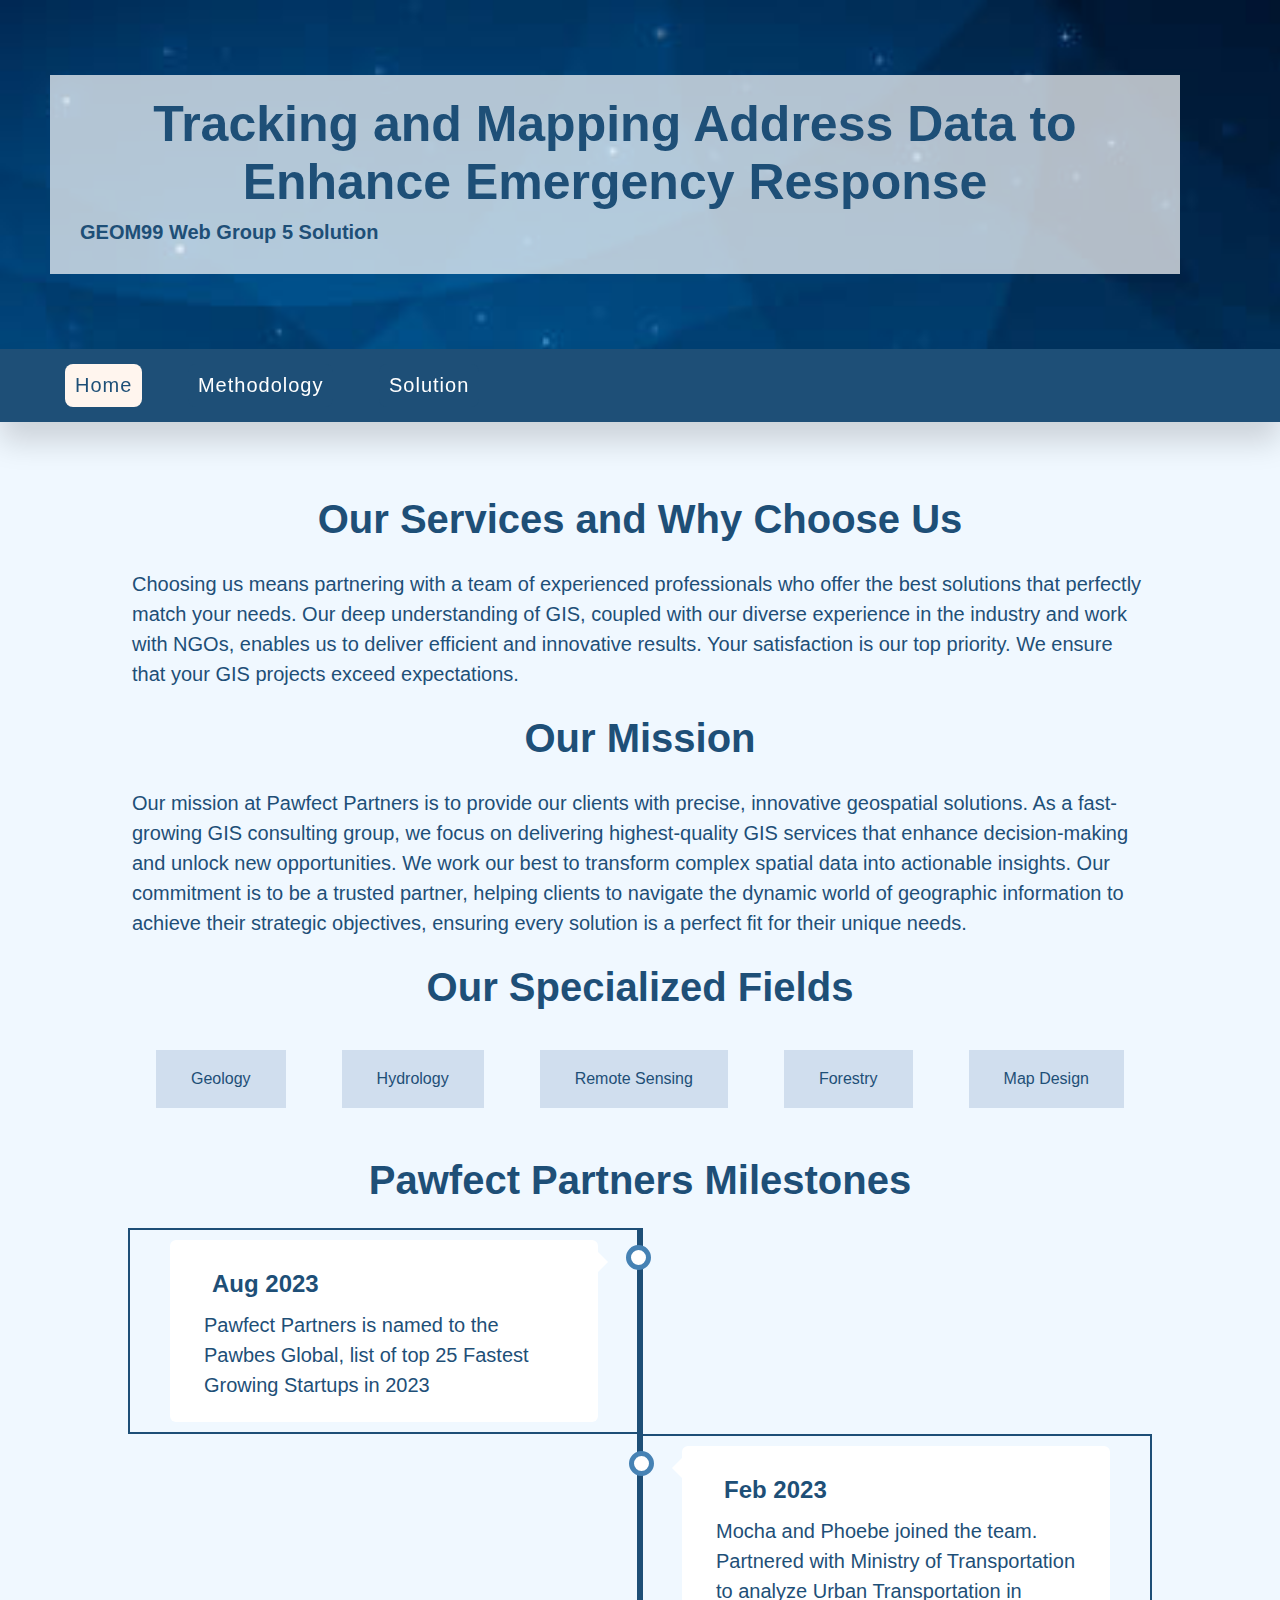
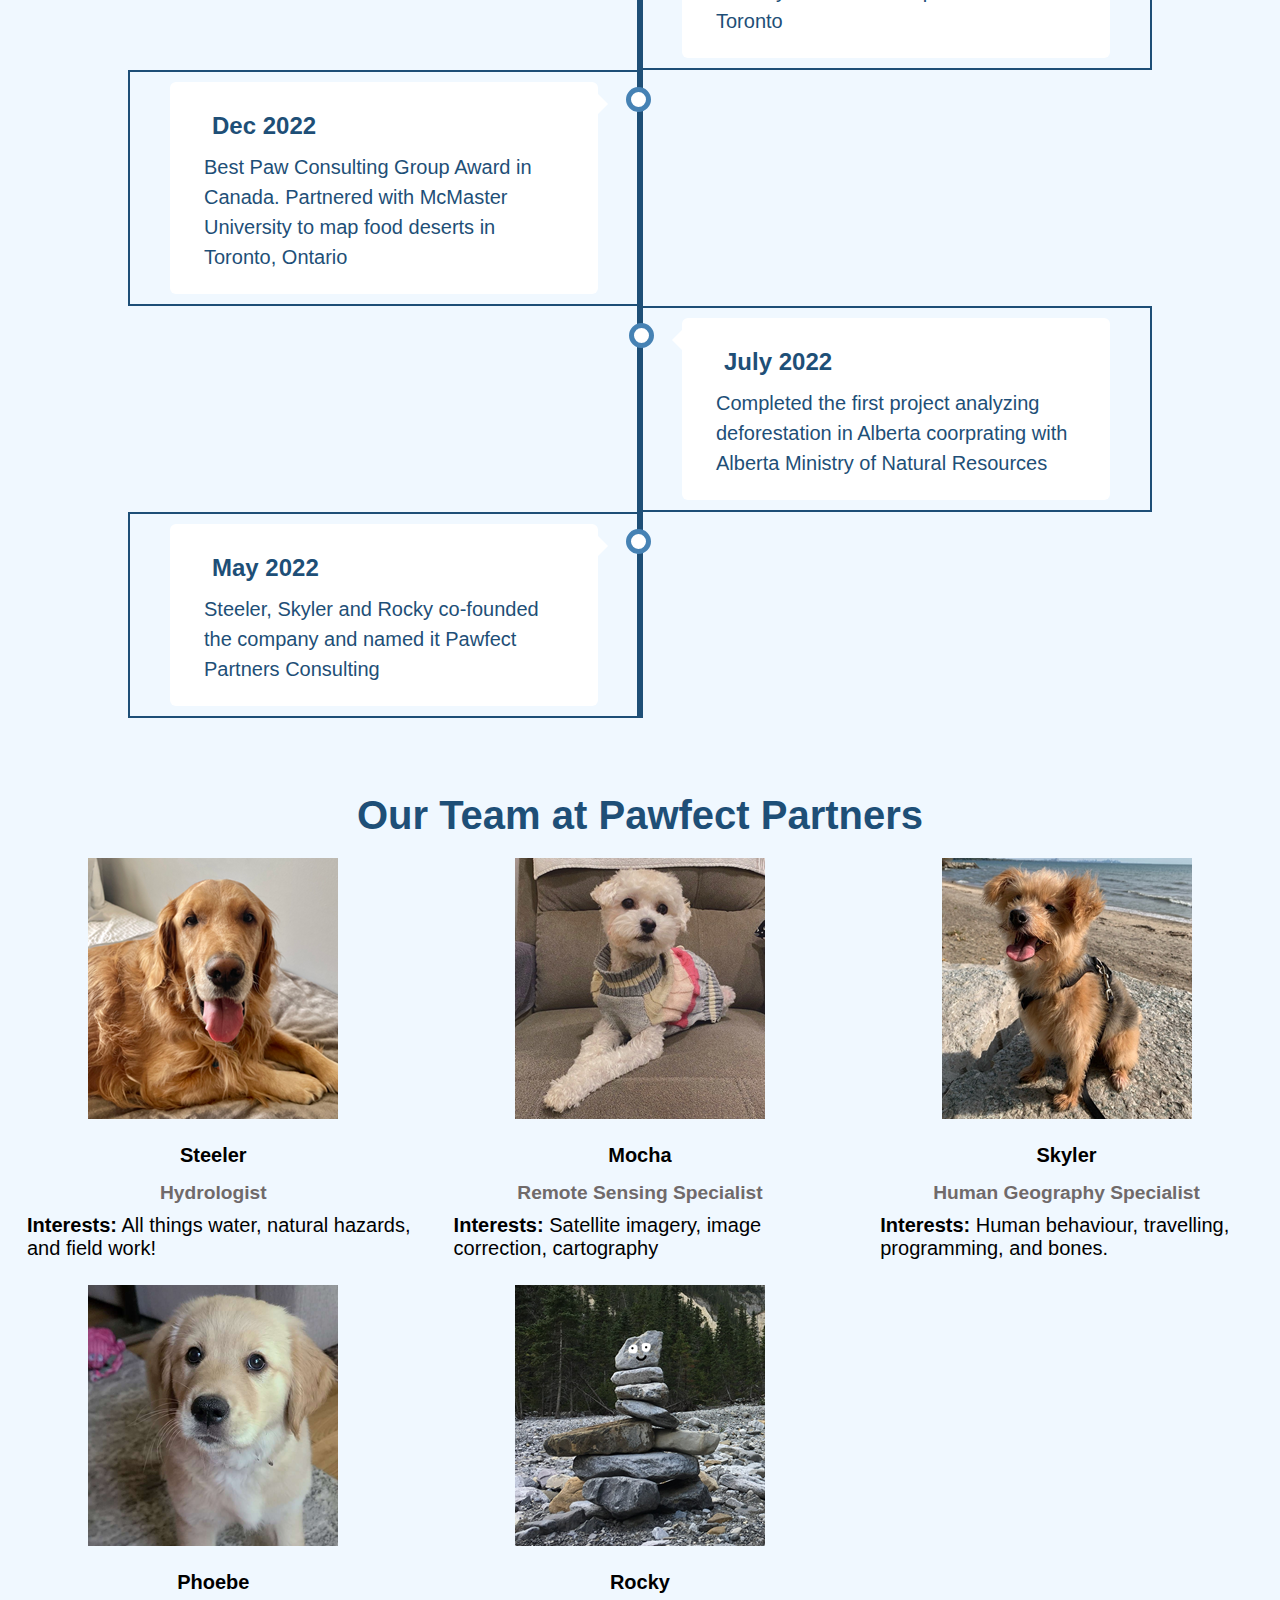
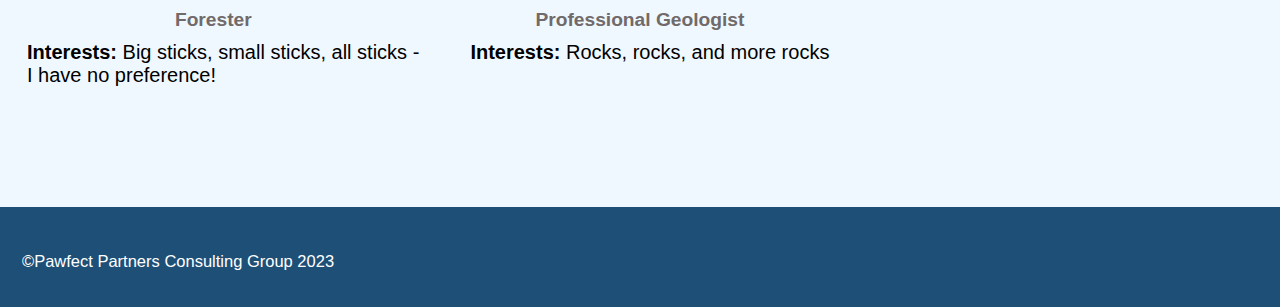
==== index.html @ a73bdbf2 "formatting changes by aysha" ====
<!-- 
- Author: Mengyuan Cui (HOME) Chloe Nevin (Meet the Team)
- Date  : Dec 7
- Description: Home page
 -->
<!-- Doctype and Meta Tags -->
<!-- Chloe Input  -->
<!DOCTYPE html>
<html lang="en">
  <!-- declares the language of the webpage -->
  <head>
    <!-- the <head> element is a container for metadata -->
    <title>Meet the Team</title>
    <!-- meta is information about the document, always go inside the <head> -->
    <meta charset="UTF-8" />
    <!-- defines the character encoding for the document, UTF-8/ASCII, w3schools -->
    <meta name="viewpoint" content="width=device-width, initial-scale=1" />
    <!-- setting the viewpoint so it looks good on all devices, w3schools -->
    <meta name="author" content="Chloe N" />
    <!-- defining the author of the page, me, w3schools -->
    <!-- Created our own favicon on https://www.favicon.cc/ -->
    <link rel="icon" type="image/x-icon" href="img/PPfavicon.ico" />
    <link rel="stylesheet" type="text/css" href="style.css" />
    <!-- linking external css document to this html document, w3schools.com/html/html_css.asp -->
  </head>

  <body>
    <!-- the <body> element contains all the contents of an HTML document (headings, paragraphs, images, hyperlinks, tables, lists, etc.) -->

    <!-- Hannah Input  -->
    <!-- Top top header -->
    <header>
      <div class="backgroundheader1">
        <div class="header">
          <h1>
            Tracking and Mapping Address Data to Enhance Emergency Response
          </h1>
          <p class="titledescription">GEOM99 Web Group 5 Solution</p>
        </div>
      </div>
    </header>

    <!-- Navigation bar text, https://www.youtube.com/watch?v=e5wjLZzMmYM for html -->
    <div>
      <nav class="navbar_container">
        <ul class="nav-menu">
          <li class="nav-item"><a id="current" href="index.html">Home</a></li>
          <li class="nav-item">
            <a href="methodology.html">Methodology</a>
          </li>
          <li class="nav-item"><a href="solution.html">Solution</a></li>
        </ul>
        <div class="hamburger">
          <span class="bar"></span>
          <span class="bar"></span>
          <span class="bar"></span>
        </div>
      </nav>
    </div>

    <!-- Text under navigation bar -->
    <div class="wrapper">
      <div class="text-box">
        <h2>Our Services and Why Choose Us</h2>
        <p>
          Choosing us means partnering with a team of experienced professionals
          who offer the best solutions that perfectly match your needs. Our deep
          understanding of GIS, coupled with our diverse experience in the
          industry and work with NGOs, enables us to deliver efficient and
          innovative results. Your satisfaction is our top priority. We ensure
          that your GIS projects exceed expectations.
        </p>
        <!--Flexbox for the list of services-->

        <h2>Our Mission</h2>
        <p>
          Our mission at Pawfect Partners is to provide our clients with
          precise, innovative geospatial solutions. As a fast-growing GIS
          consulting group, we focus on delivering highest-quality GIS services
          that enhance decision-making and unlock new opportunities. We work our
          best to transform complex spatial data into actionable insights. Our
          commitment is to be a trusted partner, helping clients to navigate the
          dynamic world of geographic information to achieve their strategic
          objectives, ensuring every solution is a perfect fit for their unique
          needs.
        </p>

        <h2>Our Specialized Fields</h2>
        <div class="specialfields">
          <button class="field">Geology</button>
          <button class="field">Hydrology</button>
          <button class="field">Remote Sensing</button>
          <button class="field">Forestry</button>
          <button class="field">Map Design</button>
        </div>

        <!-- Mengyuan input -->
        <h2>Pawfect Partners Milestones</h2>
        <div class="timeline">
          <div class="container left">
            <div class="content">
              <h3>Aug 2023</h3>
              <p>
                Pawfect Partners is named to the Pawbes Global, list of top 25
                Fastest Growing Startups in 2023
              </p>
            </div>
          </div>
          <div class="timeline">
            <div class="container right">
              <div class="content">
                <h3>Feb 2023</h3>
                <p>
                  Mocha and Phoebe joined the team. Partnered with Ministry of
                  Transportation to analyze Urban Transportation in Toronto
                </p>
              </div>
            </div>
          </div>

          <div class="timeline">
            <div class="container left">
              <div class="content">
                <h3>Dec 2022</h3>
                <p>
                  Best Paw Consulting Group Award in Canada. Partnered with
                  McMaster University to map food deserts in Toronto, Ontario
                </p>
              </div>
            </div>
            <div class="timeline">
              <div class="container right">
                <div class="content">
                  <h3>July 2022</h3>
                  <p>
                    Completed the first project analyzing deforestation in
                    Alberta coorprating with Alberta Ministry of Natural
                    Resources
                  </p>
                </div>
              </div>
            </div>
          </div>

          <div class="timeline">
            <div class="container left">
              <div class="content">
                <h3>May 2022</h3>
                <p>
                  Steeler, Skyler and Rocky co-founded the company and named it
                  Pawfect Partners Consulting
                </p>
              </div>
            </div>
          </div>
        </div>
      </div>
    </div>

    <!-- Chloe input -->
    <!-- "Page 2: Meet the Team"-->
    <div class="TeamMember">
      <h2>Our Team at Pawfect Partners</h2>
      <!-- https://www.w3schools.com/howto/howto_css_images_side_by_side.asp & https://www.w3schools.com/howto/tryit.asp?filename=tryhow_css_team for template help -->
      <div class="row">
        <div class="column">
          <div class="TeamMember">
            <img
              class="teamMembers"
              src="img/steelerResized.png"
              alt="Steeler Bio Pic"
            />
            <h2>Steeler</h2>
            <h3>Hydrologist</h3>
            <!-- <p><strong>Education:</strong> Masters of Environmental Studies from Pupland University</p> -->
            <p>
              <strong>Interests:</strong> All things water, natural hazards, and
              field work!
            </p>
          </div>
        </div>

        <div class="column">
          <div class="TeamMember">
            <img class="teamMembers" src="img/Mocha.png" alt="Mocha Bio Pic" />
            <h2>Mocha</h2>
            <h3>Remote Sensing Specialist</h3>
            <!-- <p><strong>Education:</strong> Masters of Science from the University of Pawronto</p> -->
            <p>
              <strong>Interests:</strong> Satellite imagery, image correction,
              cartography
            </p>
          </div>
        </div>

        <div class="column">
          <div class="TeamMember">
            <img
              class="teamMembers"
              src="img/Skyler.png"
              alt="Skyler Bio Pic"
            />
            <h2>Skyler</h2>
            <h3>Human Geography Specialist</h3>
            <!-- <p><strong>Education:</strong> Masters in Science from the Bones University</p> -->
            <p>
              <strong>Interests:</strong> Human behaviour, travelling,
              programming, and bones.
            </p>
          </div>
        </div>

        <div class="column">
          <div class="TeamMember">
            <img
              class="teamMembers"
              src="img/phoebeResized.png"
              alt="Phoebe Bio Pic"
            />
            <h2>Phoebe</h2>
            <h3>Forester</h3>
            <!-- <p><strong>Education:</strong> Masters in Science from the Pawston College of Advanced Fetchology</p> -->
            <p>
              <strong>Interests:</strong> Big sticks, small sticks, all sticks -
              I have no preference!
            </p>
          </div>
        </div>

        <div class="column">
          <div class="TeamMember">
            <img class="teamMembers" src="img/rocky.png" alt="Rocky Bio Pic" />
            <h2>Rocky</h2>
            <h3>Professional Geologist</h3>
            <!-- <p><strong>Education:</strong> PhD in Geology and Earth Sciences from Rockland School of GIS and Geology</p> -->
            <p><strong>Interests:</strong> Rocks, rocks, and more rocks</p>
          </div>
        </div>
      </div>
      <!-- Chloe input -->
      <script src="javascript.js"></script>
      <!-- Section disclaimer, https://www.geeksforgeeks.org/how-to-create-links-to-sections-within-the-same-page-in-html/ for html -->
      <div class="disclaimer" id="disclaimer">
        <p id="disclaimertext">©Pawfect Partners Consulting Group 2023</p>
      </div>
    </div>
  </body>
  <!-- End Owner: Mengyuan and Chloe -->
</html>
---- style.css ----
/* use of the .elements idea from https://stackoverflow.com/questions/9182978/semi-transparent-color-layer-over-background-image */

/*** Group Bio Start 
- Owner : Hannah Rivet, Aysha Qureshi, Chloe Nevin, Mengjie Dai, Mengyuan Cui 
- Date  : Dec 7
- Description: This is our CSS file based on template from Hannah's personal website
Group Bio End ***/

/*** Chloe body choices***/
body {
	background-color: #F0F8FF; 
	font-family: Arial;
}
/*** Mengyuan input start ***/
.backgroundheader1 { /* the background image for the header on index.html*/
	background-image: url("img/istockphoto-1388031661-612x612.jpg");
	/* NO-REPEAT - background image is not repeated and only displayed once */
	background-repeat: no-repeat; /* https://w3schools.com/css/css_background.asp, for css */
	background-position: center top; /* https://w3schools.com/css/css_background.asp, for css */
	/* FIXED - background image will not scroll with the page */
	background-attachment: fixed; /* https://w3schools.com/css/css_background.asp, for css */
	/* COVER - will resize the image to cover the entire container */
	background-size: cover; /* https://w3schools.com/css/css_background.asp, for css */
}

.header { /* the text styles for the header */
	margin-top: 75px; /* margin top and left to offset it from the edge of the photo */
	margin-left: 50px;
	margin-right: 100px;
	margin-bottom: 75px; /* to extend the height of the image */
	/* display and padding add the background colour around the text to only be around the text */
	display: inline-block; /* https://w3schools.com/css/css_inline-block.asp */
	padding: 20px;
	background-color: rgba(255, 255, 255, 0.7);
	color: rgb(30, 79, 119);
	font-size: 20px;
	/* font family provide a series of font types as a 'fallback' incase a browser doesn't support the initial selected font, prefer Arial but worst case the browser will choose it's own font in the monospace text family */
}

/* https://www.youtube.com/watch?v=e5wjLZzMmYM, for css template but changed location, positioning type, added hover/active styling, and colours */
 *,
 *:before,
 *:after{
	 padding: 0;
	 margin: 0;
	 box-sizing: border-box;
 }
/*** Mengyuan input end ***/

/*** Aysha input end ***/
nav{
	 width: 100%; 
	 display: flex;
	 align-items: center;
	 justify-content: space-between;
	 background-color: rgb(30, 79, 119);
	 position: sticky;
	 top: 251px;
	 padding: 15px 25px;
	 font-size: 20px;
	 backdrop-filter: blur(8px);
	 box-shadow: 0 20px 30px rgba(0, 0, 0, 0.15);
 }

.navbar_container {
	width: 3000px;
	margin: auto;
}

ul .nav-menu{
	width: 90%;
	background-color: rgb(30, 79, 119);
	margin: auto;
 }

@media(max-width:3000px){
	.navbar_container{
		width: 100%;
	}
	.TeamMember {
	text-align: center;
	display: grid;
	}
}


li{
	list-style: none;
	display: inline-block;
	background-color: rgb(30, 79, 119);
	justify-content: space-between;
 }
li a{
	margin-left: 40px;
	text-decoration: none;
	display:flex;
	border-radius: 8px;
 }

 /* Navigation bar page choices */
nav a{
	color: white;
	font-size: 20px;
	letter-spacing: 1px;
	text-decoration: none;
	outline: none;
	background-color: rgb(30, 79, 119);
	padding: 10px 10px;
 }

#current {
	background-color: seashell;
	color: rgb(30, 79, 119);
	padding: 10px 10px;
}

nav a:hover{
	background-color: rgb(183, 219, 255);
	color: steelblue;
	padding: 10px 10px;
}
nav a:active{
	background-color: rgb(19, 37, 94);
	color: white;
	padding: 10px 10px;
}

.hamburger{
	display: none;
	cursor: pointer;
}

.bar{
	display: block;
	width: 30px;
	height: 4px;
	margin: 5px;
	transition: all 0.3s ease;
	background-color: #fff;
}

/* making the hamburger show up at 1300px */
@media(max-width: 1150px){
	.hamburger{
		display:block;
	}

	/* we don't want the second (middle) bar to show up when we turn the bar into an x */
	.hamburger.active .bar:nth-child(2){
		opacity:0;	
	}
	/* now alter other two bars of hamburger to form x */
	.hamburger.active .bar:nth-child(1){
		transform: translateY(8.5px) rotate(45deg);	
	}
	.hamburger.active .bar:nth-child(3){
		transform: translateY(-9px) rotate(-45deg);	
	}

	.nav-menu{
		position: fixed;
		left: -100%; /* dont wanna see it */
		top: 70px;
		gap: 0;
		flex-direction:column;
		background-color: rgb(30, 79, 119);
		width: 100%;
		text-align: center;
		transition: 0.3s
	}
	.nav-item{
		margin: 16px 0;

	}

	.nav-menu.active{
		left: 0;
	}
}

/*** Aysha input end ***/

/*** Mengyuan input start ***/
/*Text style for the main titles and the motto*/
h1 {
    text-align: center;
    font-weight: bolder;
    margin-inline-start: 2px;
    margin-inline-end: 2px;
    font-size:50px;
    color: rgb(30, 79, 119);
}

.titledescription{
	color: rgb(30, 79, 119);
	font-weight: bold;
    font-size: 20px;
    margin: 10px;
}
/*** Mengyuan input end ***/

/*** Mengjie input start ***/
/*Text style for the sub-titles and paragraph*/
h2{ 
	font-weight: 700;
    margin-inline-start: 2px;
    margin-inline-end: 2px;
    text-align: left;
    font-size: 150%;
    color: rgb(65, 59, 59);
  }
 
h3{ 
	font-weight: 600;
    margin-inline-start: 2px;
    margin-inline-end: 2px;
    text-align: left;
    font-size: 120%;
    color: rgb(112, 106, 106);
  }
 
h4{ 
	font-weight: 500;
	font-style: italic; 
    margin-inline-start: 2px;
    margin-inline-end: 2px;
    text-align: left;
    font-size: 100%;
    color: rgb(104, 97, 97)
  }
 
p{ 
	font-weight: 400;
    margin-inline-start: 2px;
    margin-inline-end: 2px;
    text-align: left;
    color: rgb(85, 67, 52);
    font-size: 110%;
  }
/*** Mengjie input end ***/

/*** Timeline: Mengyuan input start ***/
/* https://www.w3schools.com/howto/tryit.asp?filename=tryhow_css_timeline */

/* The actual timeline (the vertical ruler) */
.timeline {
    position: relative;
    width: 100%;
    max-width: 1200px;
    margin: 0 auto ;
    color: rgb(30, 79, 119);
  }

  
/* The actual timeline (the vertical ruler) */
  .timeline::after {
    content: '';
    position: absolute;
    width: 6px;
    background-color: rgb(30, 79, 119);
    top: 0;
    bottom: 0;
    left: 50%;
    margin-left: -3px;
  }
  
  /* Container around content */
  .container {
    padding: 10px 40px;
    position: relative;
    background-color: inherit;
    width: 50%;
	  border: 2px solid rgb(30, 79, 119);
  }

  .container.right .content h3 {
    color: rgb(30, 79, 119);
    font-size: 24px;
    } 
  .container.left .content h3 {
    color: rgb(30, 79, 119);
    font-size: 24px;
    } 
  /* The circles on the timeline */
  .container::after {
    content: '';
    position: absolute;
    width: 25px;
    height: 25px;
    right: -13px;
    background-color: white;
    border: 5px solid steelblue;
    top: 15px;
    border-radius: 50%;
    z-index: 1;
  }
  
    
  /* Fix the circle for containers on the right side */
  .right::after {
    left: -13px;
  }
  
  /* Place the container to the left */
  .left {
    left: 0;
  }
  
  /* Place the container to the right */
  .right {
    left: 50%;
  }
  
  /* Add arrows to the left container (pointing right) */
  .left::before {
    content: " ";
    height: 0;
    position: absolute;
    top: 22px;
    width: 0;
    z-index: 1;
    right: 30px;
    border: medium solid white;
    border-width: 10px 0 10px 10px;
    border-color: transparent transparent transparent white;
  }
  
  /* Add arrows to the right container (pointing left) */
  .right::before {
    content: " ";
    height: 0;
    position: absolute;
    top: 22px;
    width: 0;
    z-index: 1;
    left: 30px;
    border: medium solid white;
    border-width: 10px 10px 10px 0;
    border-color: transparent white transparent transparent;
  }

  /* The actual content */
  .content {
    padding: 20px 30px;
    background-color: white;
    position: relative;
    border-radius: 6px;
  }
  
  /* Media queries - Responsive timeline on screens less than 600px wide */
  @media screen and (max-width: 800px) {
    /* Place the timelime to the left */
    .timeline::after {
    left: 31px;
    }
    
    /* Full-width containers */
    .container {
    width: 100%;
    padding-left: 70px;
    padding-right: 25px;
    }
    
    /* Make sure that all arrows are pointing leftwards */
    .container::before {
    left: 60px;
    border: medium solid white;
    border-width: 10px 10px 10px 0;
    border-color: transparent white transparent transparent;
    }
  
    /* Make sure all circles are at the same spot */
    .left::after, .right::after {
    left: 18px;
    }
    
    /* Make all right containers behave like the left ones */
    .right {
    left: 0%;
    }
  }
/*** Timelie: Mengyuan input end ***/

/*** Mengyuan input start ***/
  /* https://www.w3schools.com/tags/tag_button.asp */
  .specialfields{
    margin-top: 15px;
    margin-bottom: 25px;
    display:flex;
    flex-direction: row;
    justify-content: space-around;
    align-items: center;
}

.field {
  border: none;
  background-color: rgba(176, 196, 222, 0.5);
  color: rgb(30, 79, 119);
  padding: 20px 35px;
  font-size: 16px;
}


@media screen and (max-width: 800px) {
  /* Place the timelime to the left */
  .specialfields {
  flex-direction: column;
  justify-content: space-evenly;
  }
  .field{
    margin-bottom: 5px;
  }
}


/*Display stile for the Education section*/
.education{
    line-height: 50px;
    text-align: left;
    padding-left: 10%;
    padding-right: 10%;
    margin-bottom: 50px;
}

.education h2 {
	color: rgb(30, 79, 119);
	padding-bottom: 15px;
	text-align: center;
	font-size: 30px;
}

/*Display setting for the name of fake schools under the Education list*/
.educationline dt{
    font-weight: bold;
    float: left;
}

/*Display setting of the time range of studying at each schools*/
.range{
	font-style: italic;
    float: right;
	color:rgb(30, 79, 119);
}

/*Style setting for the description under the list of education histories*/
.edudescript{
	margin-left: 0px;
    display: block;
    clear: both;
}
/*** Mengyuan input end ***/

/*** Hannah input start ***/
.wrapper {
	margin: 50px auto;
	width: 80%;
}

.wrapper .text-box h2 { 
	color: rgb(30, 79, 119);
	padding-bottom: 25px;
	padding-top: 25px;
	text-align: center;
	font-size: 40px;
}

.wrapper .text-box h3 { 
	color: black;
	padding: 10px;
}


.wrapper .text-box p { 
	color: rgb(30, 79, 119);
	line-height: 1.5;
	padding: 2px;
	font-size: 20px;
} 

.text_body { 
	margin-top: 50px;
	margin-bottom: 50px;
	text-align: center;
}

/*** Hannah input end ***/

/*** Chloe input start ***/

/* https://www.w3schools.com/howto/howto_css_images_side_by_side.asp, for css */
* {
  box-sizing: border-box;
}

.TeamMember h2{
  text-align: center;
  color: rgb(30, 79, 119);
	padding-bottom: 15px;
	padding-top: 25px;
	text-align: center;
	font-size: 40px;
}

.TeamMember h3{
  padding-bottom: 10px;
}

.TeamMember p {
  padding-bottom: 15px;
	padding-left: 20px;
}

.column {
  float: left;
  width: 33.33%;
  padding: 5px;
}

@media only screen and (max-width: 800px) {
  .column {
    width: 100%;
  }
}
/* Clearfix (clear floats) */
.row::after {
  content: "";
  clear: both;
  display: table;
}
/* end */

.text_body {
	font-size: 20px;
}

/* Applies to the Our Team section fonts */
.row .column img {
	max-width: 100%;
}

.row .column h2 {
	color: black;
	font-size: 20px;
	font-weight: bold;
}

.row .column p {
	color: black;
	font-size: 20px;
}
/* End of Our Team section */
/*** Chloe input end ***/


.wrapper .text-box {
	color: black;
	display: inline-block;
}

.wrapper .text-box h1 {
	font-size: 42px;
}

/*** Chloe input ends ***/

/*** Mengyuan input start ***/
/* Responsive design for Pet Profile pics so text goes underneath  when page is smaller*/
@media screen and (max-width: 800px) {
	.wrapper {
		flex-direction: column;
	}
   
	.PetProfile, .member-description {
		max-width: 250px;
    height: auto;
		margin-bottom: 10px;
	}
  }
  
  /* Responsive layout - makes a one column layout instead of a two-column layout */
  @media (max-width: 800px) {
    .contact-container, .flex-item-left {
      flex: 100%;
    }
  }
/*** Mengyuan input end ***/


/*Mengjie input start*/
/*Putting the Boxes around to separate 2023 and 2022 Projects and services*/
.PP2023{
	border: 5px solid #A9A9A9;
	background-color: #F5F5F5;
	text-align: left;
	padding: 20px;
	margin-bottom: 40px;
	margin-right: 40px;
	margin-left: 40px;
	margin-top: 15px;
  }
.PP2022{
	border: 5px solid #A9A9A9;
	background-color: #F5F5F5;
	text-align: left;
	padding:20px;
	margin-right: 40px;
	margin-left: 40px;
	margin-top:40px
  }

/*Spacing out the text within the 2022 and 2023 section and services*/
.PPTextBoxes { 
    margin-top:25px
  }

/*Mengjie input ends*/

/* Hannah input start */
/* Contact us page by Hannah */
/* Contact Us Page specific */
/* Style inputs with type="text", select elements and textareas */
input[type=text], select, textarea {
  width: 100%; /* Full width */
  padding: 12px; /* Some padding */ 
  border: 1px solid #ccc; /* Gray border */
  border-radius: 4px; /* Rounded borders */
  box-sizing: border-box; /* Make sure that padding and width stays in place */
  margin-top: 6px; /* Add a top margin */
  margin-bottom: 16px; /* Bottom margin */
  resize: vertical /* Allow the user to vertically resize the textarea (not horizontally) */
}

.contactheader h2{
  margin-top: 25px;
  text-align: center;
}

.contactheader p{
  text-align: center;
}

.flex-contactus {
  display: flex;
  flex-wrap: wrap;
  font-size: 15px;
  text-align: left;
  margin-top: 50px;
}

.flex-item-left {
  flex: 50%;
  padding: 50px;
  margin-left: 50px;
  margin-top: 50px;
  text-align: left;
}

/* Style inputs with type="text", select elements and textareas */
input[type=text], select, textarea {
    width: 100%; /* Full width */
    padding: 12px; /* Some padding */ 
    border: 1px solid #ccc; /* Gray border */
    border-radius: 4px; /* Rounded borders */
    box-sizing: border-box; /* Make sure that padding and width stays in place */
    margin-top: 6px; /* Add a top margin */
    margin-bottom: 16px; /* Bottom margin */
    resize: vertical /* Allow the user to vertically resize the textarea (not horizontally) */
  }
  
  /* Add a background color and some padding around the form */
  .contact-container {
    border-radius: 5px;
    border: 4px solid #ccc;
    background-color: #f2f2f2;
    padding: 20px;
    flex: 50%;
  }
/* End of contact us page specific */
/* Hannah input start */

/* Chloe input start */
/* Disclaimer ribbon at footer of all pages */
#disclaimertext {
	background-color: rgb(30, 79, 119);
	color: white;
	width: 100%;
	padding-top: 45px;
	padding-left: 20px;
} 

.disclaimer  {
    height: 100px; /* Height of the overall section */
    background-color: rgb(30, 79, 119);
	width: 100%;
    color: white;
    font-size: 15px;
    text-align: left;
    /* padding: 30px; To create space from the edges of the border and the text */
    margin-top: 100px; /* To give a specified separation from the above text */
}

/* https://www.w3schools.com/howto/tryit.asp?filename=tryhow_css_outline_buttons2 */
.btn {
  border: 2px solid black;
  border-radius: 5px;
  background-color: white;
  color: black;
  padding: 14px 28px;
  font-size: 16px;
  cursor: pointer;
}

/* Steeler fun facts*/
.funfacts {
	text-align: center;
	padding-bottom: 20px;
}

/* Colours from https://colorhunt.co/palette/dab88bf3e9ddfdf6ecb7cadb */
.fact {
  border-color: #6C3428;
  background: #DAB88B;
  color: #6C3428;
}

.fact:hover {
  background: #5492c9;
  color: #F3E9DD;
}

/*
.funfacts h2, h3, P {
	text-align: center;
	padding: 15px;
}
*/

.meetTeam {
	background-color: #F5F5F5;
}

.TeamMember {
	text-align: center;
	display: grid;
  justify-items: center;
}


.teamMembers {
	width: 60%;
}

/* Idea for float image from https://www.youtube.com/watch?v=lgX38fNbxmw - So that the text is on the right-hand side of the image, rather than below */
/* For all individual pet profiles if wanted! */
img.PetProfile {
	float: left;
	border: 5px solid rgb(30, 79, 119);
	border-radius: 15px;
	margin-right: 15px;
	box-shadow: 10px 10px 25px grey;
}
/* Chloe input end */
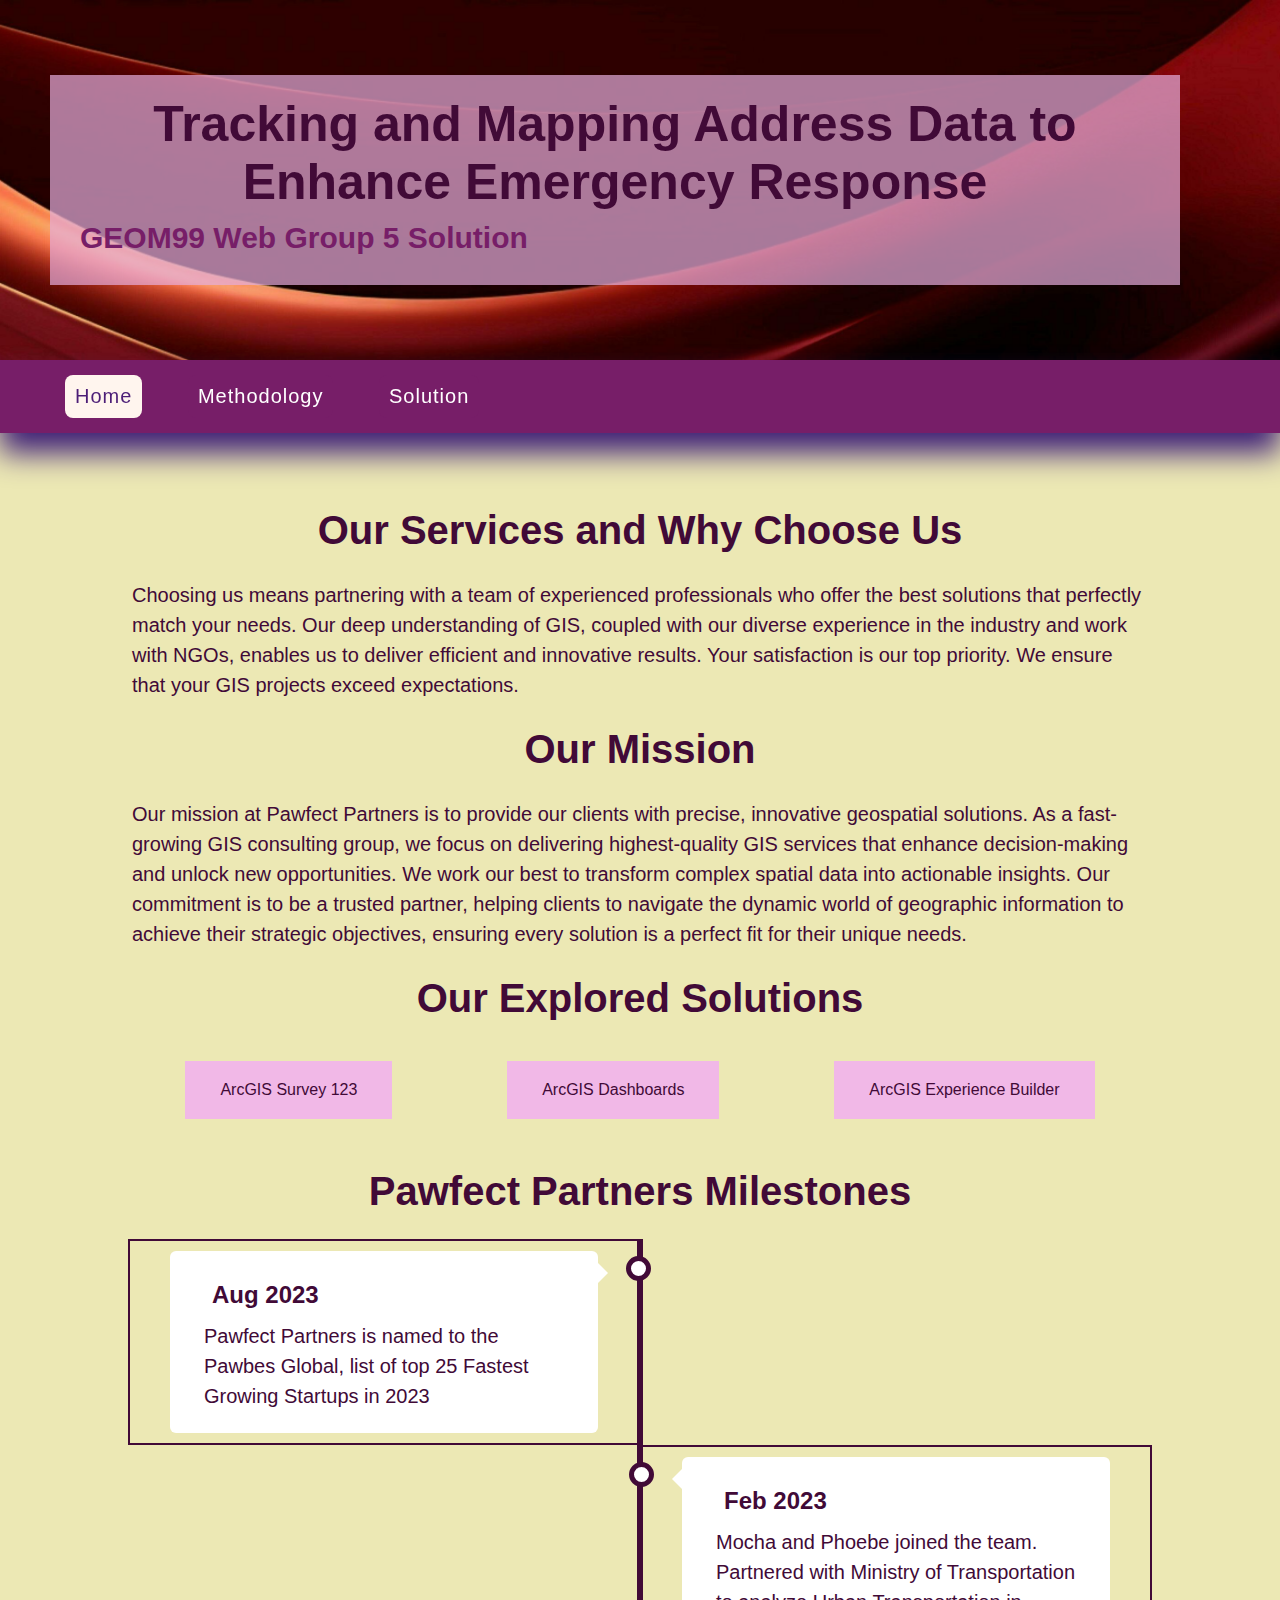
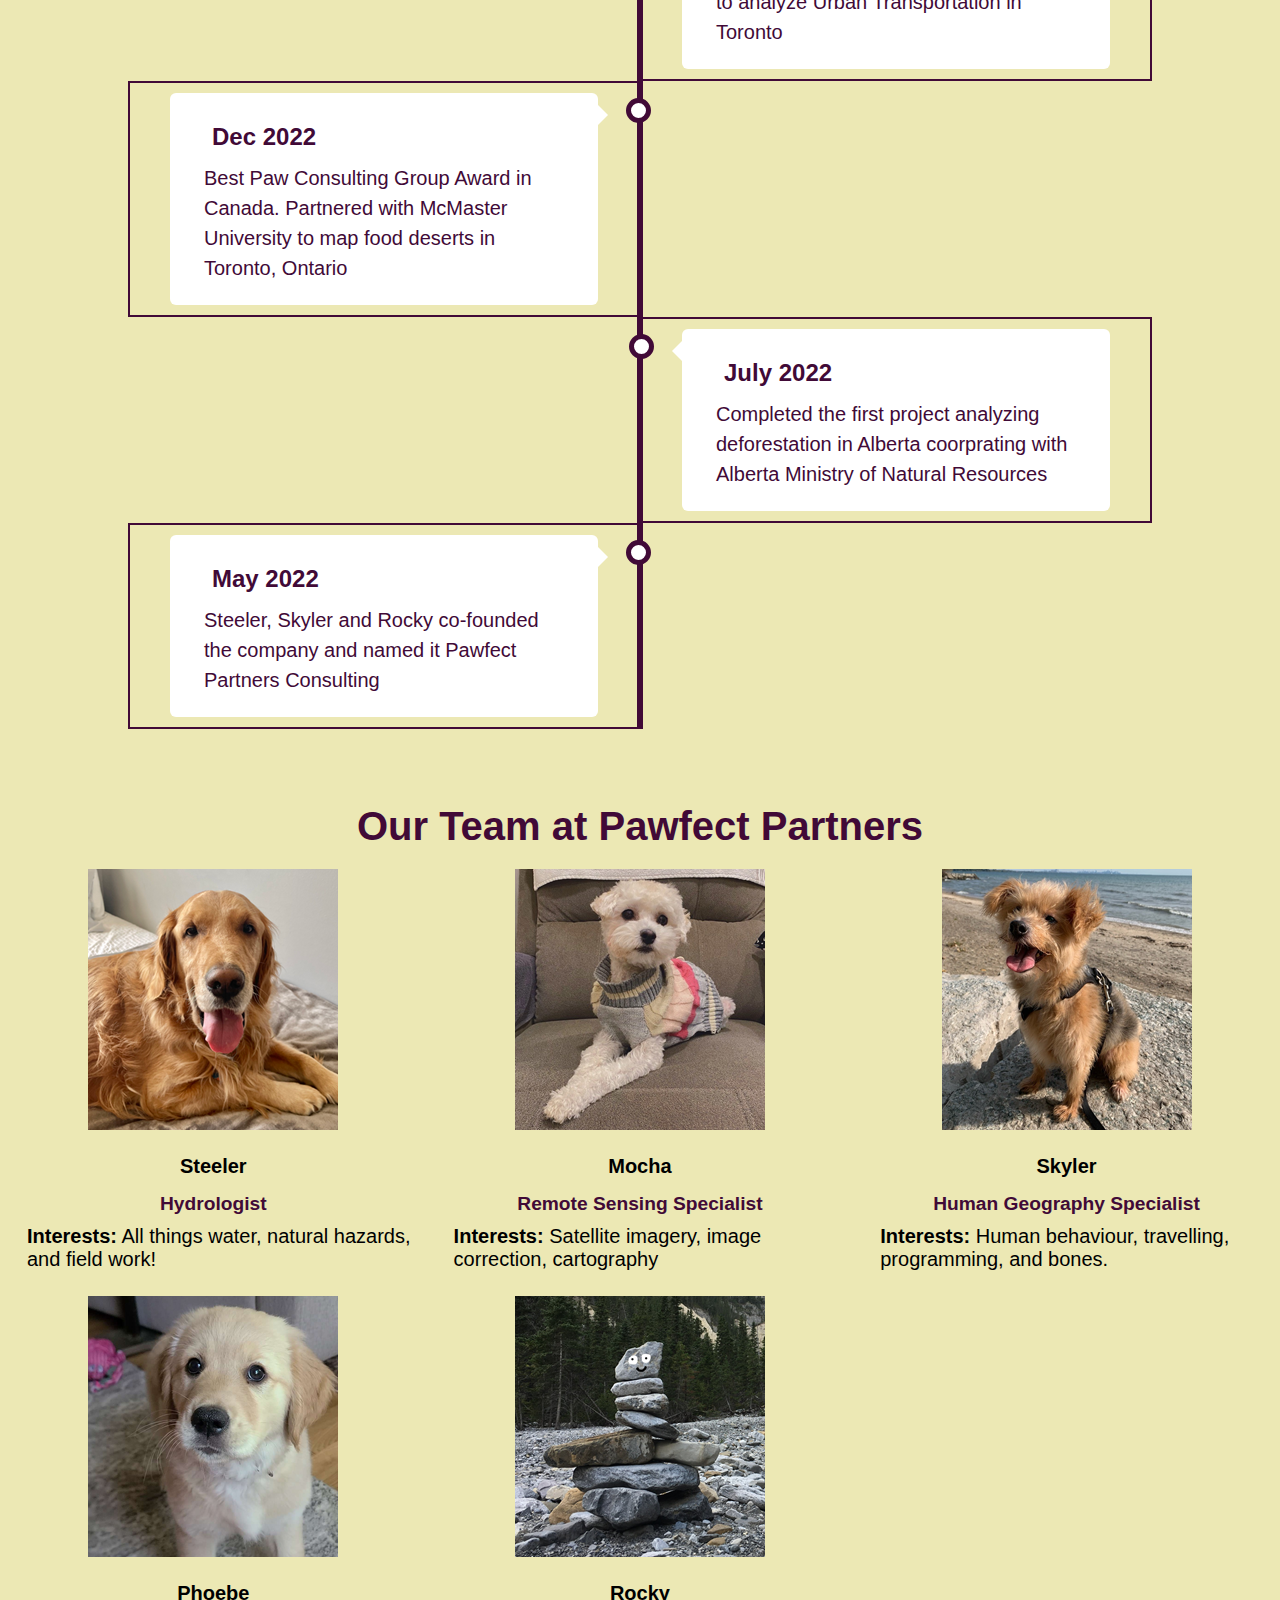
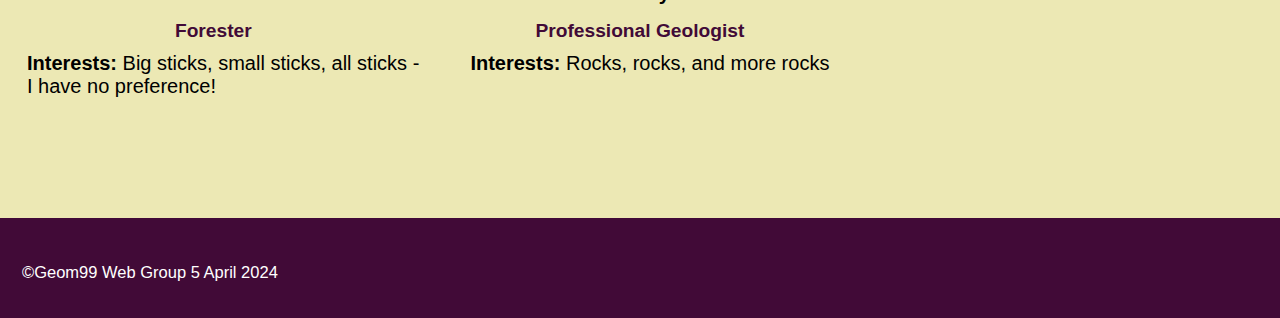
==== commit e9780ec5: "home page edits and design edits to css" ====
--- a/index.html
+++ b/index.html
@@ -85,13 +85,11 @@
           needs.
         </p>
 
-        <h2>Our Specialized Fields</h2>
+        <h2>Our Explored Solutions</h2>
         <div class="specialfields">
-          <button class="field">Geology</button>
-          <button class="field">Hydrology</button>
-          <button class="field">Remote Sensing</button>
-          <button class="field">Forestry</button>
-          <button class="field">Map Design</button>
+          <button class="field">ArcGIS Survey 123</button>
+          <button class="field">ArcGIS Dashboards</button>
+          <button class="field">ArcGIS Experience Builder</button>
         </div>
 
         <!-- Mengyuan input -->
@@ -241,9 +239,8 @@
       <script src="javascript.js"></script>
       <!-- Section disclaimer, https://www.geeksforgeeks.org/how-to-create-links-to-sections-within-the-same-page-in-html/ for html -->
       <div class="disclaimer" id="disclaimer">
-        <p id="disclaimertext">©Pawfect Partners Consulting Group 2023</p>
+        <p id="disclaimertext">©Geom99 Web Group 5 April 2024</p>
       </div>
     </div>
   </body>
-  <!-- End Owner: Mengyuan and Chloe -->
 </html>
--- a/style.css
+++ b/style.css
@@ -8,12 +8,12 @@
 
 /*** Chloe body choices***/
 body {
-	background-color: #F0F8FF; 
+	background-color: rgb(236, 232, 180); 
 	font-family: Arial;
 }
 /*** Mengyuan input start ***/
 .backgroundheader1 { /* the background image for the header on index.html*/
-	background-image: url("img/istockphoto-1388031661-612x612.jpg");
+	background-image: url("img/images.jpg");
 	/* NO-REPEAT - background image is not repeated and only displayed once */
 	background-repeat: no-repeat; /* https://w3schools.com/css/css_background.asp, for css */
 	background-position: center top; /* https://w3schools.com/css/css_background.asp, for css */
@@ -31,8 +31,8 @@
 	/* display and padding add the background colour around the text to only be around the text */
 	display: inline-block; /* https://w3schools.com/css/css_inline-block.asp */
 	padding: 20px;
-	background-color: rgba(255, 255, 255, 0.7);
-	color: rgb(30, 79, 119);
+	background-color: rgb(230, 173, 220, 0.7);
+	color: rgb(230, 173, 220);
 	font-size: 20px;
 	/* font family provide a series of font types as a 'fallback' incase a browser doesn't support the initial selected font, prefer Arial but worst case the browser will choose it's own font in the monospace text family */
 }
@@ -53,13 +53,13 @@
 	 display: flex;
 	 align-items: center;
 	 justify-content: space-between;
-	 background-color: rgb(30, 79, 119);
+	 background-color: rgb(119, 30, 104);
 	 position: sticky;
 	 top: 251px;
 	 padding: 15px 25px;
 	 font-size: 20px;
 	 backdrop-filter: blur(8px);
-	 box-shadow: 0 20px 30px rgba(0, 0, 0, 0.15);
+	 box-shadow: 0 20px 30px rgb(61, 30, 119);
  }
 
 .navbar_container {
@@ -69,7 +69,7 @@
 
 ul .nav-menu{
 	width: 90%;
-	background-color: rgb(30, 79, 119);
+	background-color: rgb(119, 30, 104);
 	margin: auto;
  }
 
@@ -87,7 +87,7 @@
 li{
 	list-style: none;
 	display: inline-block;
-	background-color: rgb(30, 79, 119);
+	background-color: rgb(119, 30, 104);
 	justify-content: space-between;
  }
 li a{
@@ -104,23 +104,23 @@
 	letter-spacing: 1px;
 	text-decoration: none;
 	outline: none;
-	background-color: rgb(30, 79, 119);
+	background-color: rgb(119, 30, 104);
 	padding: 10px 10px;
  }
 
 #current {
 	background-color: seashell;
-	color: rgb(30, 79, 119);
+	color: rgb(76, 30, 119);
 	padding: 10px 10px;
 }
 
 nav a:hover{
-	background-color: rgb(183, 219, 255);
-	color: steelblue;
+	background-color: rgb(228, 183, 241);
+	color: rgb(119, 30, 104);
 	padding: 10px 10px;
 }
 nav a:active{
-	background-color: rgb(19, 37, 94);
+	background-color: rgb(76, 30, 119);
 	color: white;
 	padding: 10px 10px;
 }
@@ -163,7 +163,7 @@
 		top: 70px;
 		gap: 0;
 		flex-direction:column;
-		background-color: rgb(30, 79, 119);
+		background-color: rgb(119, 30, 104);
 		width: 100%;
 		text-align: center;
 		transition: 0.3s
@@ -188,13 +188,13 @@
     margin-inline-start: 2px;
     margin-inline-end: 2px;
     font-size:50px;
-    color: rgb(30, 79, 119);
+    color: rgb(65, 10, 55);
 }
 
 .titledescription{
-	color: rgb(30, 79, 119);
+	color: rgb(119, 30, 104);
 	font-weight: bold;
-    font-size: 20px;
+    font-size: 30px;
     margin: 10px;
 }
 /*** Mengyuan input end ***/
@@ -207,7 +207,7 @@
     margin-inline-end: 2px;
     text-align: left;
     font-size: 150%;
-    color: rgb(65, 59, 59);
+    color: rgb(65, 10, 55);
   }
  
 h3{ 
@@ -216,7 +216,7 @@
     margin-inline-end: 2px;
     text-align: left;
     font-size: 120%;
-    color: rgb(112, 106, 106);
+    color: rgb(65, 10, 55);
   }
  
 h4{ 
@@ -226,7 +226,7 @@
     margin-inline-end: 2px;
     text-align: left;
     font-size: 100%;
-    color: rgb(104, 97, 97)
+    color: rgb(65, 10, 55);
   }
  
 p{ 
@@ -234,21 +234,19 @@
     margin-inline-start: 2px;
     margin-inline-end: 2px;
     text-align: left;
-    color: rgb(85, 67, 52);
+    color: rgb(65, 10, 55);
     font-size: 110%;
   }
-/*** Mengjie input end ***/
-
-/*** Timeline: Mengyuan input start ***/
+
+
 /* https://www.w3schools.com/howto/tryit.asp?filename=tryhow_css_timeline */
 
-/* The actual timeline (the vertical ruler) */
 .timeline {
     position: relative;
     width: 100%;
     max-width: 1200px;
     margin: 0 auto ;
-    color: rgb(30, 79, 119);
+    color: rgb(65, 10, 55);
   }
 
   
@@ -257,7 +255,7 @@
     content: '';
     position: absolute;
     width: 6px;
-    background-color: rgb(30, 79, 119);
+    background-color: rgb(65, 10, 55);
     top: 0;
     bottom: 0;
     left: 50%;
@@ -270,15 +268,15 @@
     position: relative;
     background-color: inherit;
     width: 50%;
-	  border: 2px solid rgb(30, 79, 119);
+	  border: 2px solid rgb(65, 10, 55);
   }
 
   .container.right .content h3 {
-    color: rgb(30, 79, 119);
+    color: rgb(65, 10, 55);
     font-size: 24px;
     } 
   .container.left .content h3 {
-    color: rgb(30, 79, 119);
+    color: rgb(65, 10, 55);
     font-size: 24px;
     } 
   /* The circles on the timeline */
@@ -289,7 +287,7 @@
     height: 25px;
     right: -13px;
     background-color: white;
-    border: 5px solid steelblue;
+    border: 5px solid rgb(65, 10, 55);
     top: 15px;
     border-radius: 50%;
     z-index: 1;
@@ -394,8 +392,8 @@
 
 .field {
   border: none;
-  background-color: rgba(176, 196, 222, 0.5);
-  color: rgb(30, 79, 119);
+  background-color: rgb(241, 184, 231);
+  color: rgb(65, 10, 55);
   padding: 20px 35px;
   font-size: 16px;
 }
@@ -423,7 +421,7 @@
 }
 
 .education h2 {
-	color: rgb(30, 79, 119);
+	color: rgb(65, 10, 55);
 	padding-bottom: 15px;
 	text-align: center;
 	font-size: 30px;
@@ -439,7 +437,7 @@
 .range{
 	font-style: italic;
     float: right;
-	color:rgb(30, 79, 119);
+	color:rgb(65, 10, 55);
 }
 
 /*Style setting for the description under the list of education histories*/
@@ -457,7 +455,7 @@
 }
 
 .wrapper .text-box h2 { 
-	color: rgb(30, 79, 119);
+	color: rgb(65, 10, 55);
 	padding-bottom: 25px;
 	padding-top: 25px;
 	text-align: center;
@@ -471,7 +469,7 @@
 
 
 .wrapper .text-box p { 
-	color: rgb(30, 79, 119);
+	color: rgb(65, 10, 55);
 	line-height: 1.5;
 	padding: 2px;
 	font-size: 20px;
@@ -494,7 +492,7 @@
 
 .TeamMember h2{
   text-align: center;
-  color: rgb(30, 79, 119);
+  color: rgb(65, 10, 55);
 	padding-bottom: 15px;
 	padding-top: 25px;
 	text-align: center;
@@ -681,7 +679,7 @@
 /* Chloe input start */
 /* Disclaimer ribbon at footer of all pages */
 #disclaimertext {
-	background-color: rgb(30, 79, 119);
+	background-color: rgb(65, 10, 55);
 	color: white;
 	width: 100%;
 	padding-top: 45px;
@@ -690,7 +688,7 @@
 
 .disclaimer  {
     height: 100px; /* Height of the overall section */
-    background-color: rgb(30, 79, 119);
+    background-color: rgb(65, 10, 55);
 	width: 100%;
     color: white;
     font-size: 15px;
@@ -754,10 +752,10 @@
 /* For all individual pet profiles if wanted! */
 img.PetProfile {
 	float: left;
-	border: 5px solid rgb(30, 79, 119);
+	border: 5px solid rgb(65, 10, 55);
 	border-radius: 15px;
 	margin-right: 15px;
 	box-shadow: 10px 10px 25px grey;
 }
-/* Chloe input end */
-
+
+
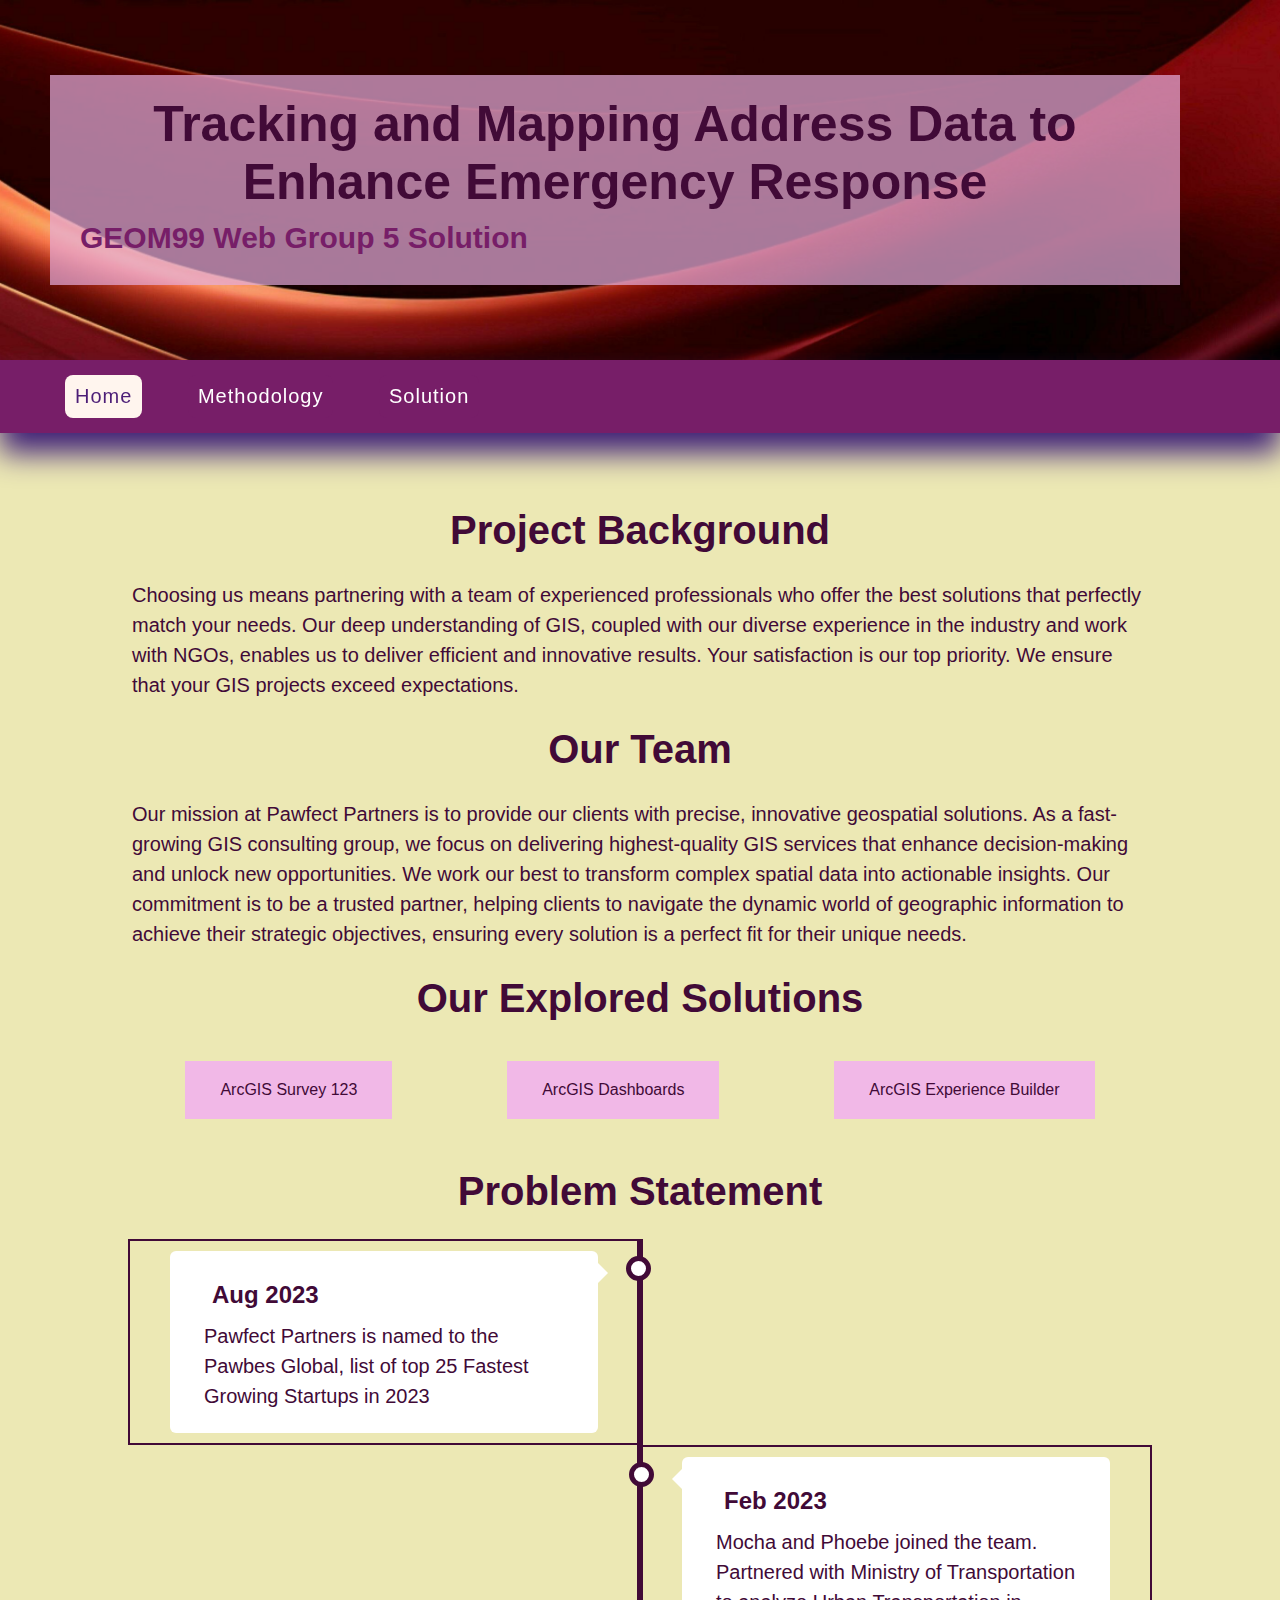
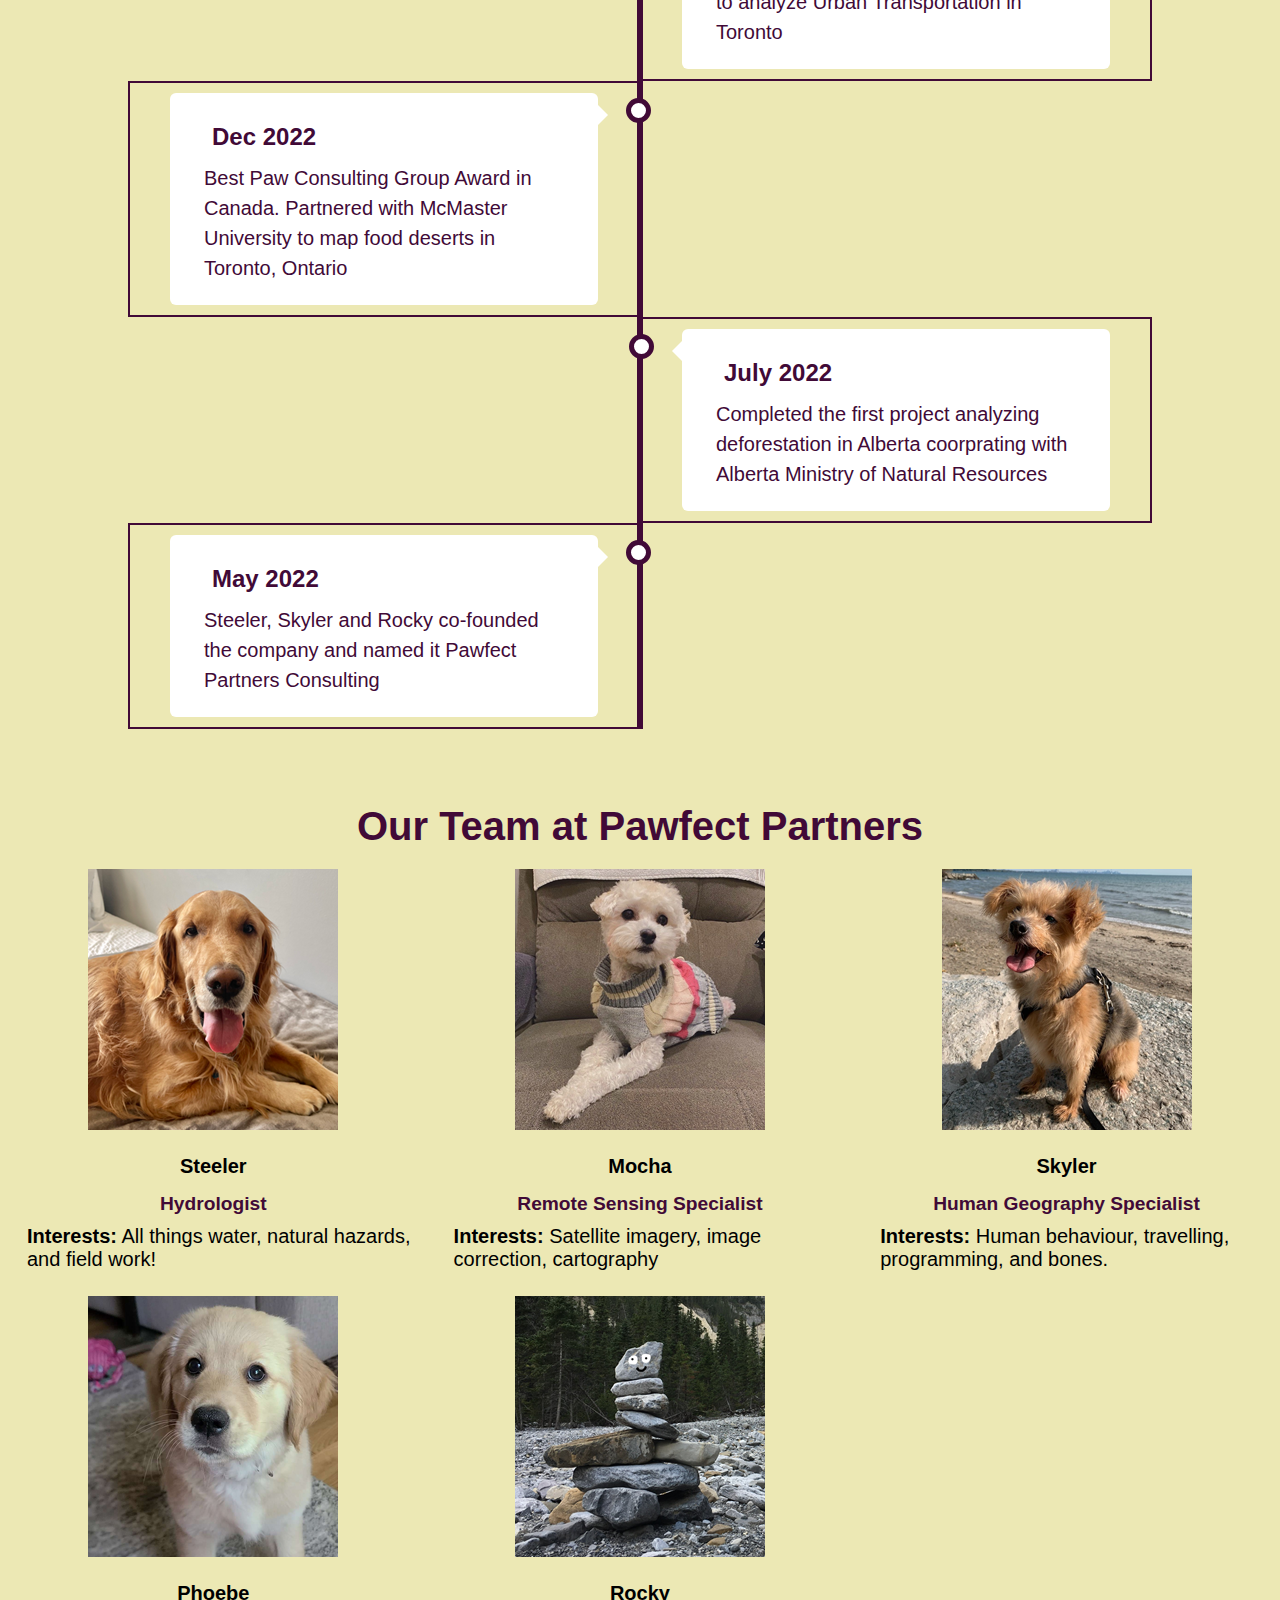
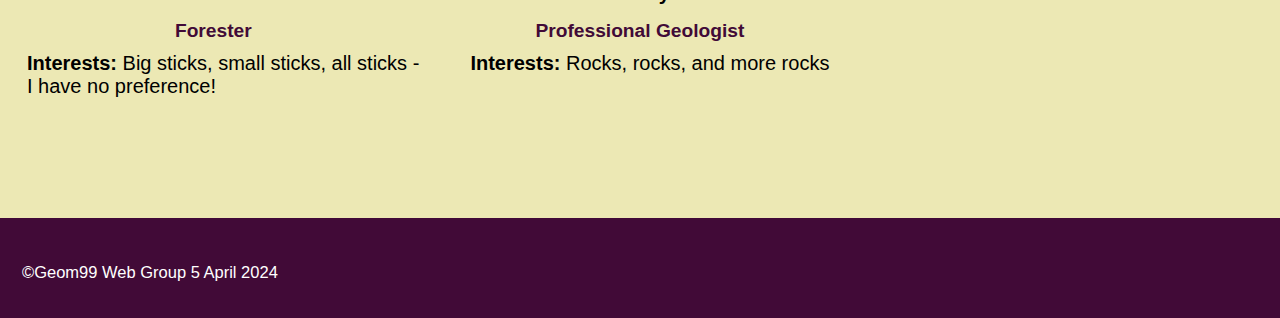
==== commit 1464bbf5: "home page edits by aysha" ====
--- a/index.html
+++ b/index.html
@@ -61,7 +61,7 @@
     <!-- Text under navigation bar -->
     <div class="wrapper">
       <div class="text-box">
-        <h2>Our Services and Why Choose Us</h2>
+        <h2>Project Background</h2>
         <p>
           Choosing us means partnering with a team of experienced professionals
           who offer the best solutions that perfectly match your needs. Our deep
@@ -72,7 +72,7 @@
         </p>
         <!--Flexbox for the list of services-->
 
-        <h2>Our Mission</h2>
+        <h2>Our Team</h2>
         <p>
           Our mission at Pawfect Partners is to provide our clients with
           precise, innovative geospatial solutions. As a fast-growing GIS
@@ -92,8 +92,7 @@
           <button class="field">ArcGIS Experience Builder</button>
         </div>
 
-        <!-- Mengyuan input -->
-        <h2>Pawfect Partners Milestones</h2>
+        <h2>Problem Statement</h2>
         <div class="timeline">
           <div class="container left">
             <div class="content">
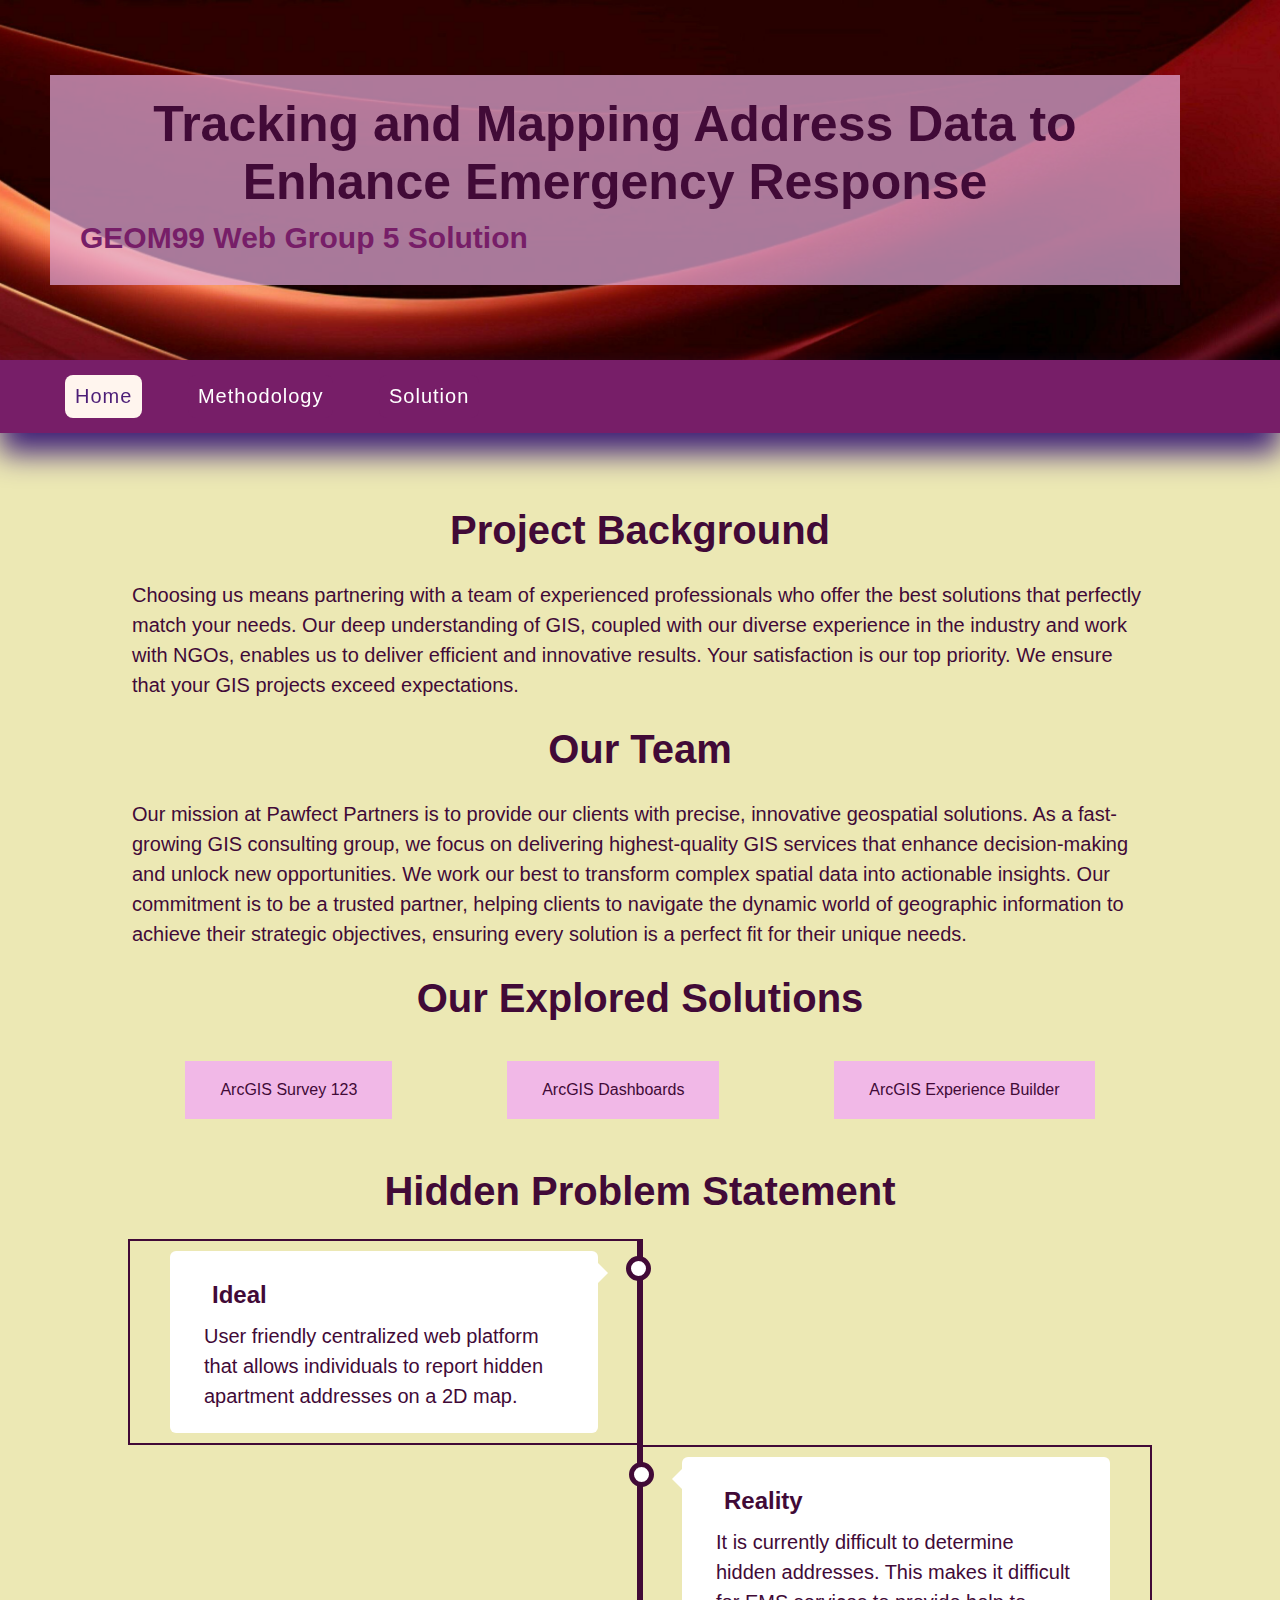
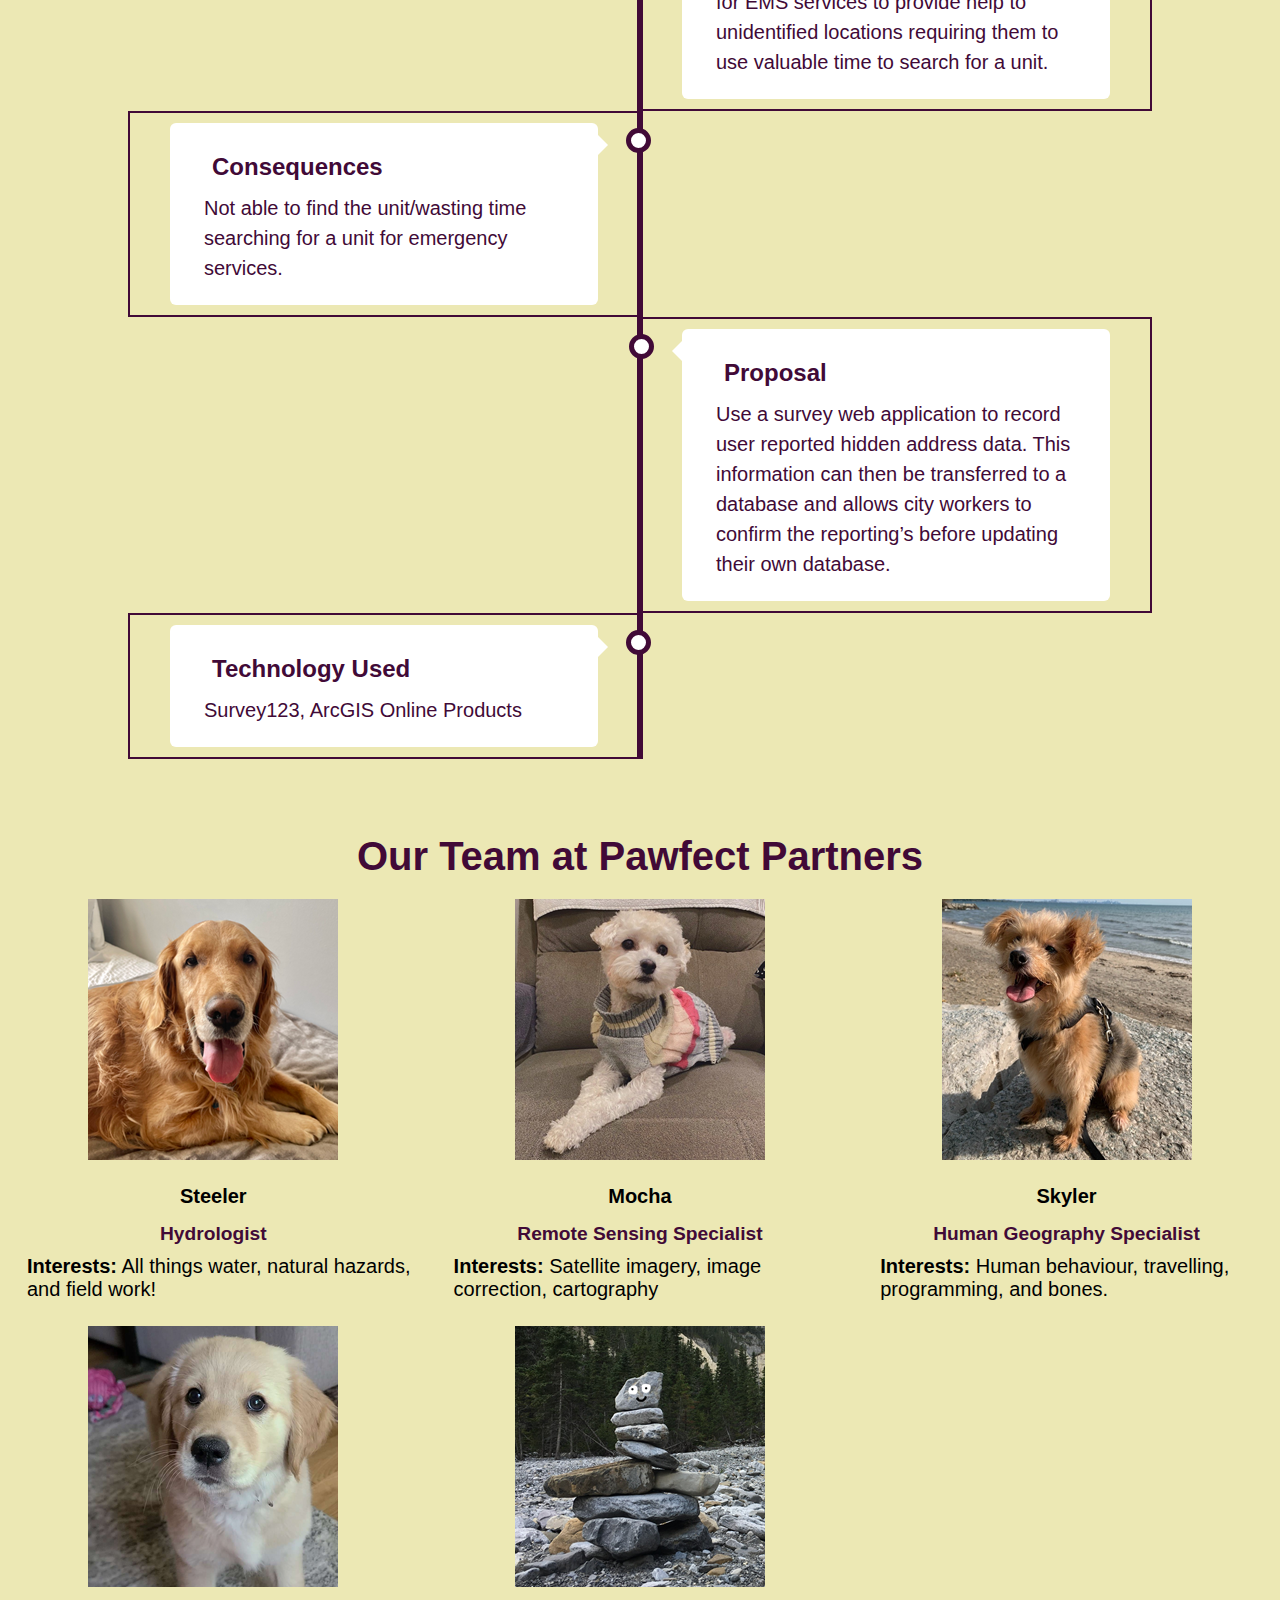
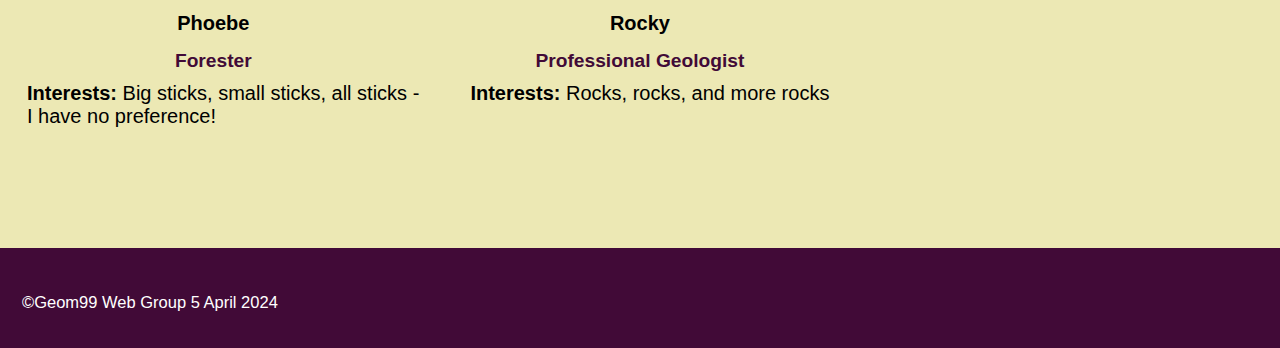
==== commit f142e506: "home page changes. will finish the wording later" ====
--- a/index.html
+++ b/index.html
@@ -92,24 +92,26 @@
           <button class="field">ArcGIS Experience Builder</button>
         </div>
 
-        <h2>Problem Statement</h2>
+        <h2>Hidden Problem Statement</h2>
         <div class="timeline">
           <div class="container left">
             <div class="content">
-              <h3>Aug 2023</h3>
+              <h3>Ideal</h3>
               <p>
-                Pawfect Partners is named to the Pawbes Global, list of top 25
-                Fastest Growing Startups in 2023
+                User friendly centralized web platform that allows individuals
+                to report hidden apartment addresses on a 2D map.
               </p>
             </div>
           </div>
           <div class="timeline">
             <div class="container right">
               <div class="content">
-                <h3>Feb 2023</h3>
+                <h3>Reality</h3>
                 <p>
-                  Mocha and Phoebe joined the team. Partnered with Ministry of
-                  Transportation to analyze Urban Transportation in Toronto
+                  It is currently difficult to determine hidden addresses. This
+                  makes it difficult for EMS services to provide help to
+                  unidentified locations requiring them to use valuable time to
+                  search for a unit.
                 </p>
               </div>
             </div>
@@ -118,21 +120,22 @@
           <div class="timeline">
             <div class="container left">
               <div class="content">
-                <h3>Dec 2022</h3>
+                <h3>Consequences</h3>
                 <p>
-                  Best Paw Consulting Group Award in Canada. Partnered with
-                  McMaster University to map food deserts in Toronto, Ontario
+                  Not able to find the unit/wasting time searching for a unit
+                  for emergency services.
                 </p>
               </div>
             </div>
             <div class="timeline">
               <div class="container right">
                 <div class="content">
-                  <h3>July 2022</h3>
+                  <h3>Proposal</h3>
                   <p>
-                    Completed the first project analyzing deforestation in
-                    Alberta coorprating with Alberta Ministry of Natural
-                    Resources
+                    Use a survey web application to record user reported hidden
+                    address data. This information can then be transferred to a
+                    database and allows city workers to confirm the reporting’s
+                    before updating their own database.
                   </p>
                 </div>
               </div>
@@ -142,11 +145,8 @@
           <div class="timeline">
             <div class="container left">
               <div class="content">
-                <h3>May 2022</h3>
-                <p>
-                  Steeler, Skyler and Rocky co-founded the company and named it
-                  Pawfect Partners Consulting
-                </p>
+                <h3>Technology Used</h3>
+                <p>Survey123, ArcGIS Online Products</p>
               </div>
             </div>
           </div>
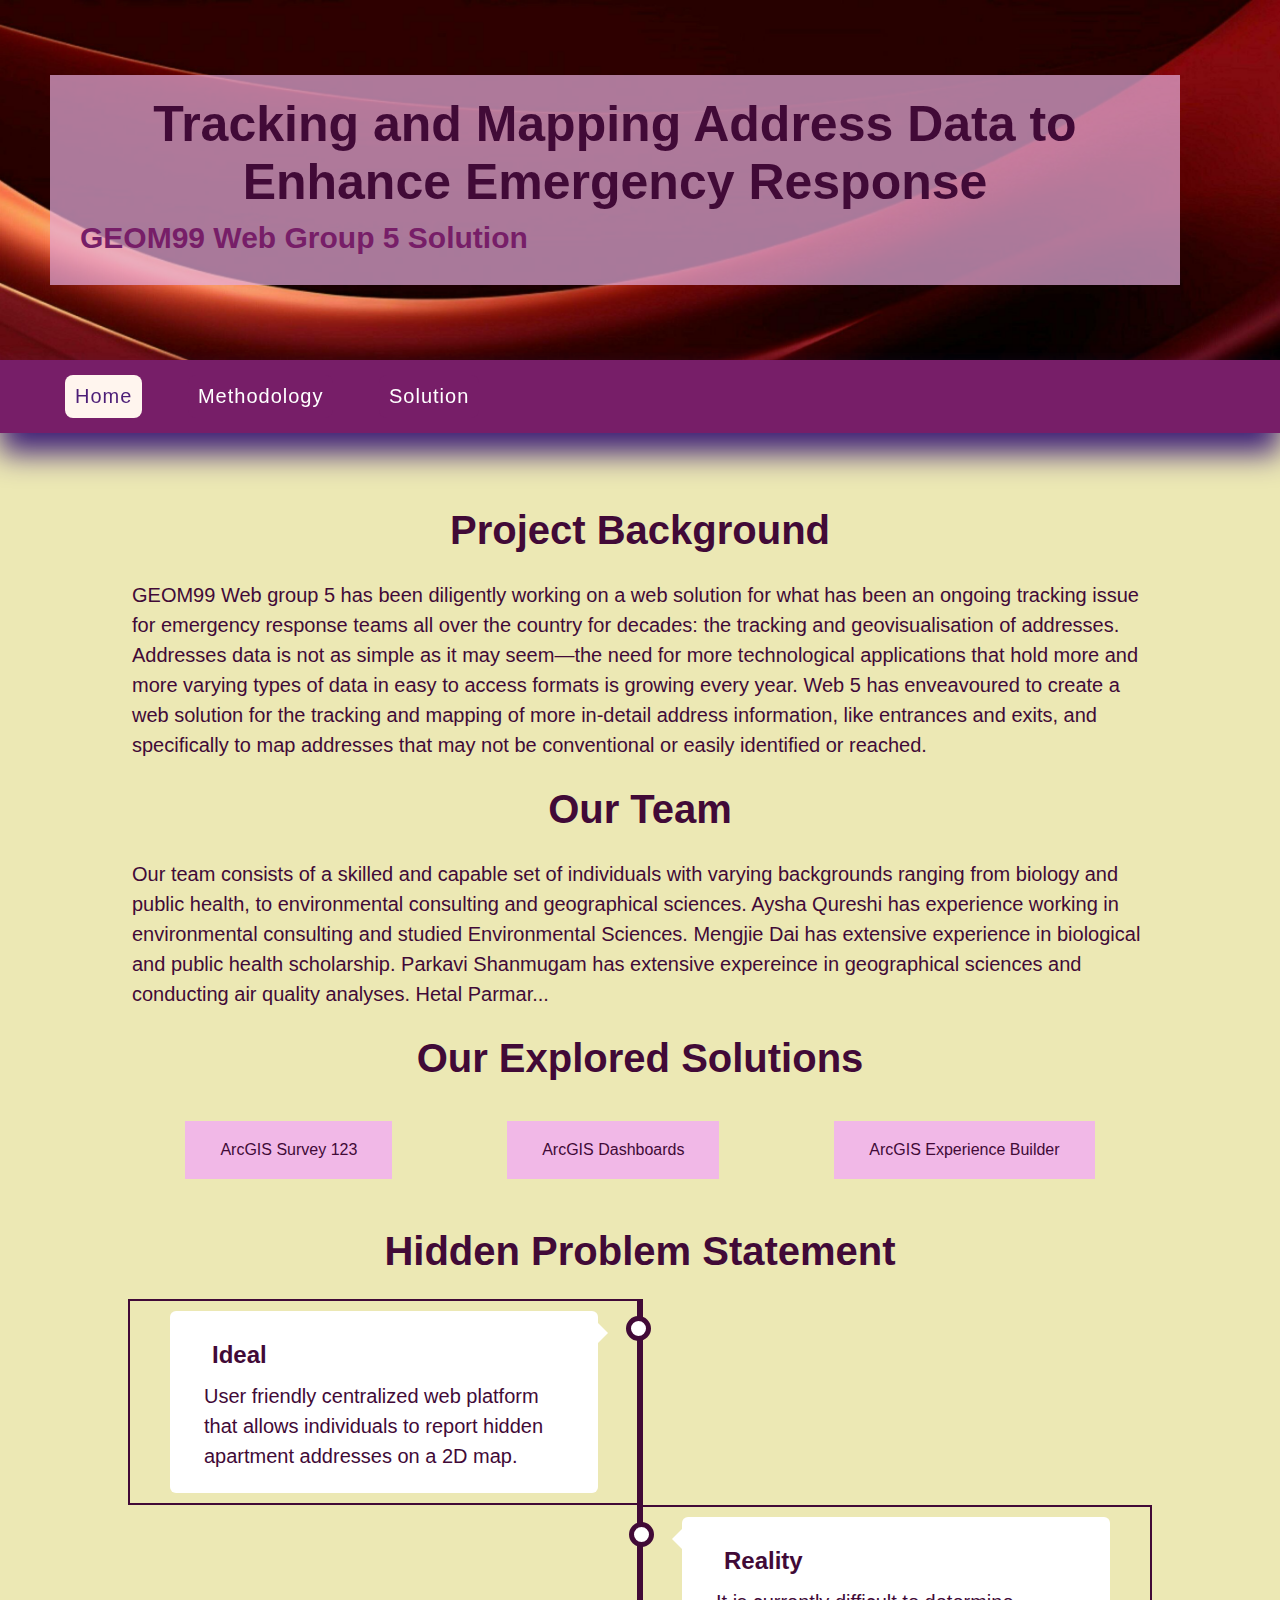
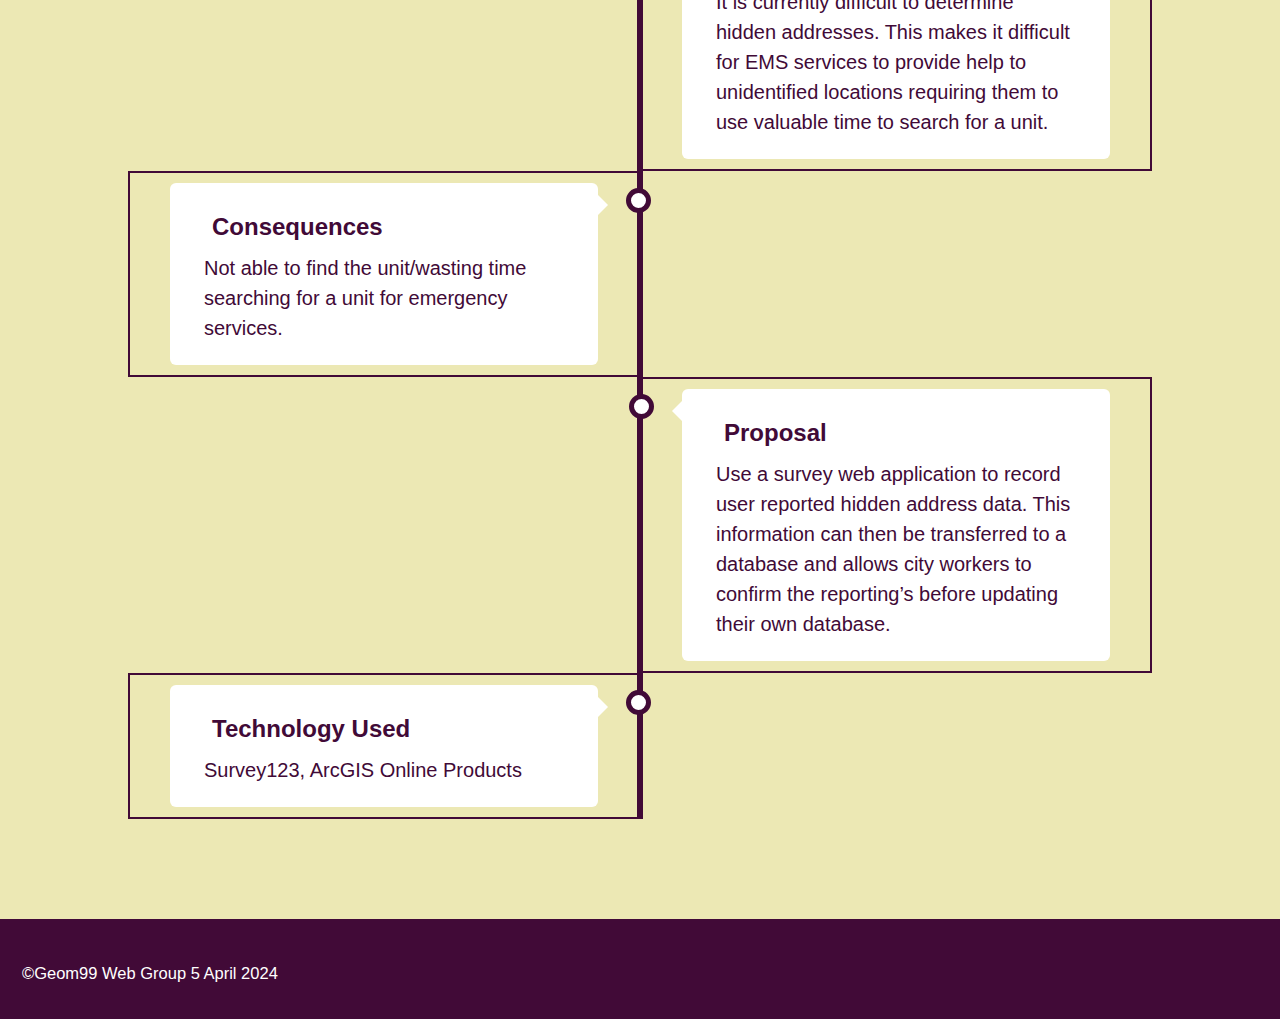
==== commit 56d17f84: "home page edits. need hetals info" ====
--- a/index.html
+++ b/index.html
@@ -63,26 +63,28 @@
       <div class="text-box">
         <h2>Project Background</h2>
         <p>
-          Choosing us means partnering with a team of experienced professionals
-          who offer the best solutions that perfectly match your needs. Our deep
-          understanding of GIS, coupled with our diverse experience in the
-          industry and work with NGOs, enables us to deliver efficient and
-          innovative results. Your satisfaction is our top priority. We ensure
-          that your GIS projects exceed expectations.
+          GEOM99 Web group 5 has been diligently working on a web solution for
+          what has been an ongoing tracking issue for emergency response teams
+          all over the country for decades: the tracking and geovisualisation of
+          addresses. Addresses data is not as simple as it may seem—the need for
+          more technological applications that hold more and more varying types
+          of data in easy to access formats is growing every year. Web 5 has
+          enveavoured to create a web solution for the tracking and mapping of
+          more in-detail address information, like entrances and exits, and
+          specifically to map addresses that may not be conventional or easily
+          identified or reached.
         </p>
         <!--Flexbox for the list of services-->
 
         <h2>Our Team</h2>
         <p>
-          Our mission at Pawfect Partners is to provide our clients with
-          precise, innovative geospatial solutions. As a fast-growing GIS
-          consulting group, we focus on delivering highest-quality GIS services
-          that enhance decision-making and unlock new opportunities. We work our
-          best to transform complex spatial data into actionable insights. Our
-          commitment is to be a trusted partner, helping clients to navigate the
-          dynamic world of geographic information to achieve their strategic
-          objectives, ensuring every solution is a perfect fit for their unique
-          needs.
+          Our team consists of a skilled and capable set of individuals with
+          varying backgrounds ranging from biology and public health, to
+          environmental consulting and geographical sciences.
+		  Aysha Qureshi has experience working in environmental consulting and studied Environmental Sciences. 
+		  Mengjie Dai has extensive experience in biological and public health scholarship.
+		  Parkavi Shanmugam has extensive expereince in geographical sciences and conducting air quality analyses. 
+		  Hetal Parmar...
         </p>
 
         <h2>Our Explored Solutions</h2>
@@ -154,86 +156,7 @@
       </div>
     </div>
 
-    <!-- Chloe input -->
-    <!-- "Page 2: Meet the Team"-->
-    <div class="TeamMember">
-      <h2>Our Team at Pawfect Partners</h2>
-      <!-- https://www.w3schools.com/howto/howto_css_images_side_by_side.asp & https://www.w3schools.com/howto/tryit.asp?filename=tryhow_css_team for template help -->
-      <div class="row">
-        <div class="column">
-          <div class="TeamMember">
-            <img
-              class="teamMembers"
-              src="img/steelerResized.png"
-              alt="Steeler Bio Pic"
-            />
-            <h2>Steeler</h2>
-            <h3>Hydrologist</h3>
-            <!-- <p><strong>Education:</strong> Masters of Environmental Studies from Pupland University</p> -->
-            <p>
-              <strong>Interests:</strong> All things water, natural hazards, and
-              field work!
-            </p>
-          </div>
-        </div>
-
-        <div class="column">
-          <div class="TeamMember">
-            <img class="teamMembers" src="img/Mocha.png" alt="Mocha Bio Pic" />
-            <h2>Mocha</h2>
-            <h3>Remote Sensing Specialist</h3>
-            <!-- <p><strong>Education:</strong> Masters of Science from the University of Pawronto</p> -->
-            <p>
-              <strong>Interests:</strong> Satellite imagery, image correction,
-              cartography
-            </p>
-          </div>
-        </div>
-
-        <div class="column">
-          <div class="TeamMember">
-            <img
-              class="teamMembers"
-              src="img/Skyler.png"
-              alt="Skyler Bio Pic"
-            />
-            <h2>Skyler</h2>
-            <h3>Human Geography Specialist</h3>
-            <!-- <p><strong>Education:</strong> Masters in Science from the Bones University</p> -->
-            <p>
-              <strong>Interests:</strong> Human behaviour, travelling,
-              programming, and bones.
-            </p>
-          </div>
-        </div>
-
-        <div class="column">
-          <div class="TeamMember">
-            <img
-              class="teamMembers"
-              src="img/phoebeResized.png"
-              alt="Phoebe Bio Pic"
-            />
-            <h2>Phoebe</h2>
-            <h3>Forester</h3>
-            <!-- <p><strong>Education:</strong> Masters in Science from the Pawston College of Advanced Fetchology</p> -->
-            <p>
-              <strong>Interests:</strong> Big sticks, small sticks, all sticks -
-              I have no preference!
-            </p>
-          </div>
-        </div>
-
-        <div class="column">
-          <div class="TeamMember">
-            <img class="teamMembers" src="img/rocky.png" alt="Rocky Bio Pic" />
-            <h2>Rocky</h2>
-            <h3>Professional Geologist</h3>
-            <!-- <p><strong>Education:</strong> PhD in Geology and Earth Sciences from Rockland School of GIS and Geology</p> -->
-            <p><strong>Interests:</strong> Rocks, rocks, and more rocks</p>
-          </div>
-        </div>
-      </div>
+    
       <!-- Chloe input -->
       <script src="javascript.js"></script>
       <!-- Section disclaimer, https://www.geeksforgeeks.org/how-to-create-links-to-sections-within-the-same-page-in-html/ for html -->
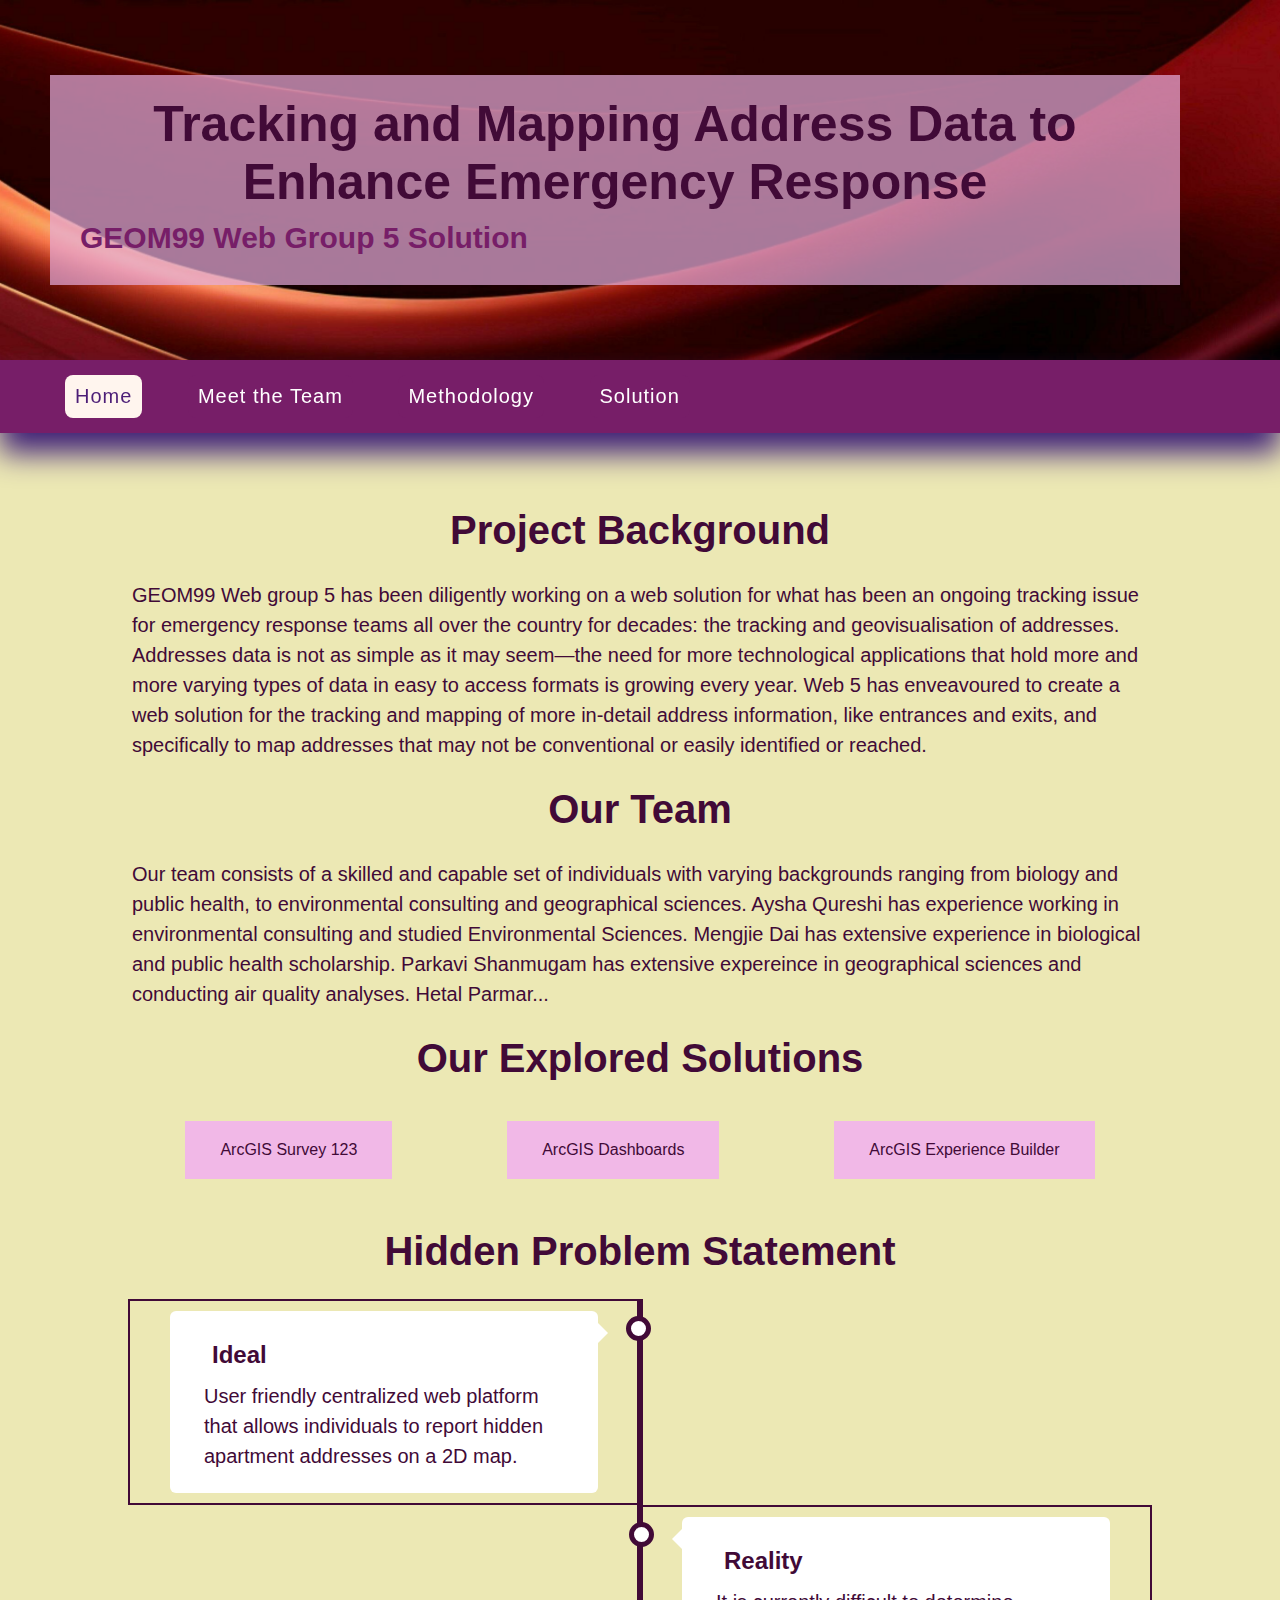
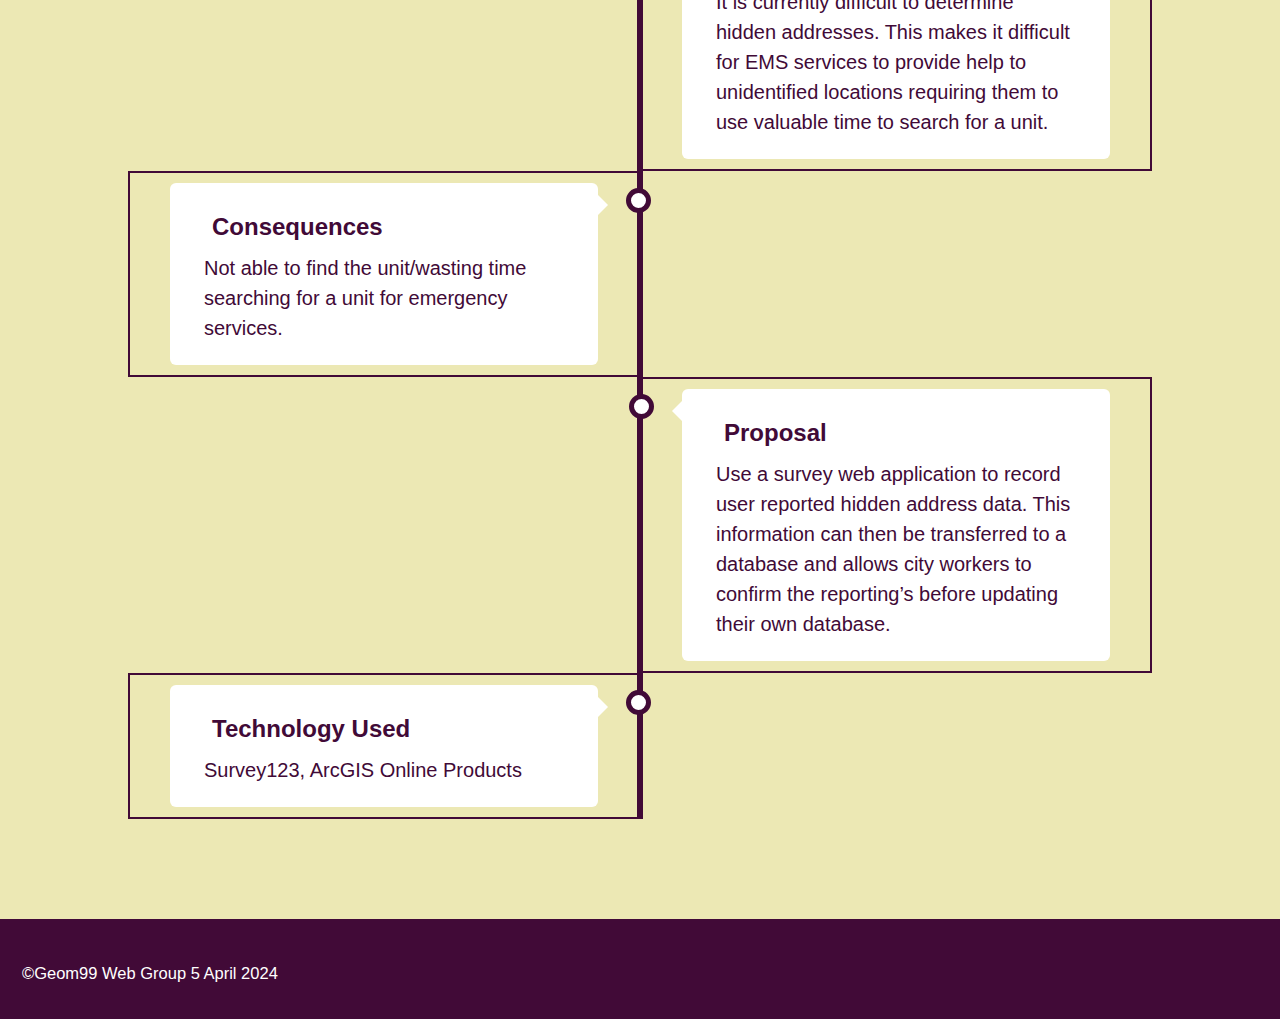
==== commit e8f682c8: "Update index.html" ====
--- a/index.html
+++ b/index.html
@@ -1,10 +1,4 @@
-<!-- 
-- Author: Mengyuan Cui (HOME) Chloe Nevin (Meet the Team)
-- Date  : Dec 7
-- Description: Home page
- -->
-<!-- Doctype and Meta Tags -->
-<!-- Chloe Input  -->
+
 <!DOCTYPE html>
 <html lang="en">
   <!-- declares the language of the webpage -->
@@ -16,10 +10,7 @@
     <!-- defines the character encoding for the document, UTF-8/ASCII, w3schools -->
     <meta name="viewpoint" content="width=device-width, initial-scale=1" />
     <!-- setting the viewpoint so it looks good on all devices, w3schools -->
-    <meta name="author" content="Chloe N" />
     <!-- defining the author of the page, me, w3schools -->
-    <!-- Created our own favicon on https://www.favicon.cc/ -->
-    <link rel="icon" type="image/x-icon" href="img/PPfavicon.ico" />
     <link rel="stylesheet" type="text/css" href="style.css" />
     <!-- linking external css document to this html document, w3schools.com/html/html_css.asp -->
   </head>
@@ -27,7 +18,6 @@
   <body>
     <!-- the <body> element contains all the contents of an HTML document (headings, paragraphs, images, hyperlinks, tables, lists, etc.) -->
 
-    <!-- Hannah Input  -->
     <!-- Top top header -->
     <header>
       <div class="backgroundheader1">
@@ -44,11 +34,14 @@
     <div>
       <nav class="navbar_container">
         <ul class="nav-menu">
-          <li class="nav-item"><a id="current" href="index.html">Home</a></li>
           <li class="nav-item">
-            <a href="methodology.html">Methodology</a>
-          </li>
-          <li class="nav-item"><a href="solution.html">Solution</a></li>
+		<a id="current" href="index.html">Home</a></li>
+	<li class="nav-item">
+            	<a href="team.html">Meet the Team</a> </li>
+          <li class="nav-item">
+            	<a href="methodology.html">Methodology</a> </li>
+          <li class="nav-item">
+		<a href="solution.html">Solution</a></li>
         </ul>
         <div class="hamburger">
           <span class="bar"></span>
@@ -156,8 +149,7 @@
       </div>
     </div>
 
-    
-      <!-- Chloe input -->
+   
       <script src="javascript.js"></script>
       <!-- Section disclaimer, https://www.geeksforgeeks.org/how-to-create-links-to-sections-within-the-same-page-in-html/ for html -->
       <div class="disclaimer" id="disclaimer">
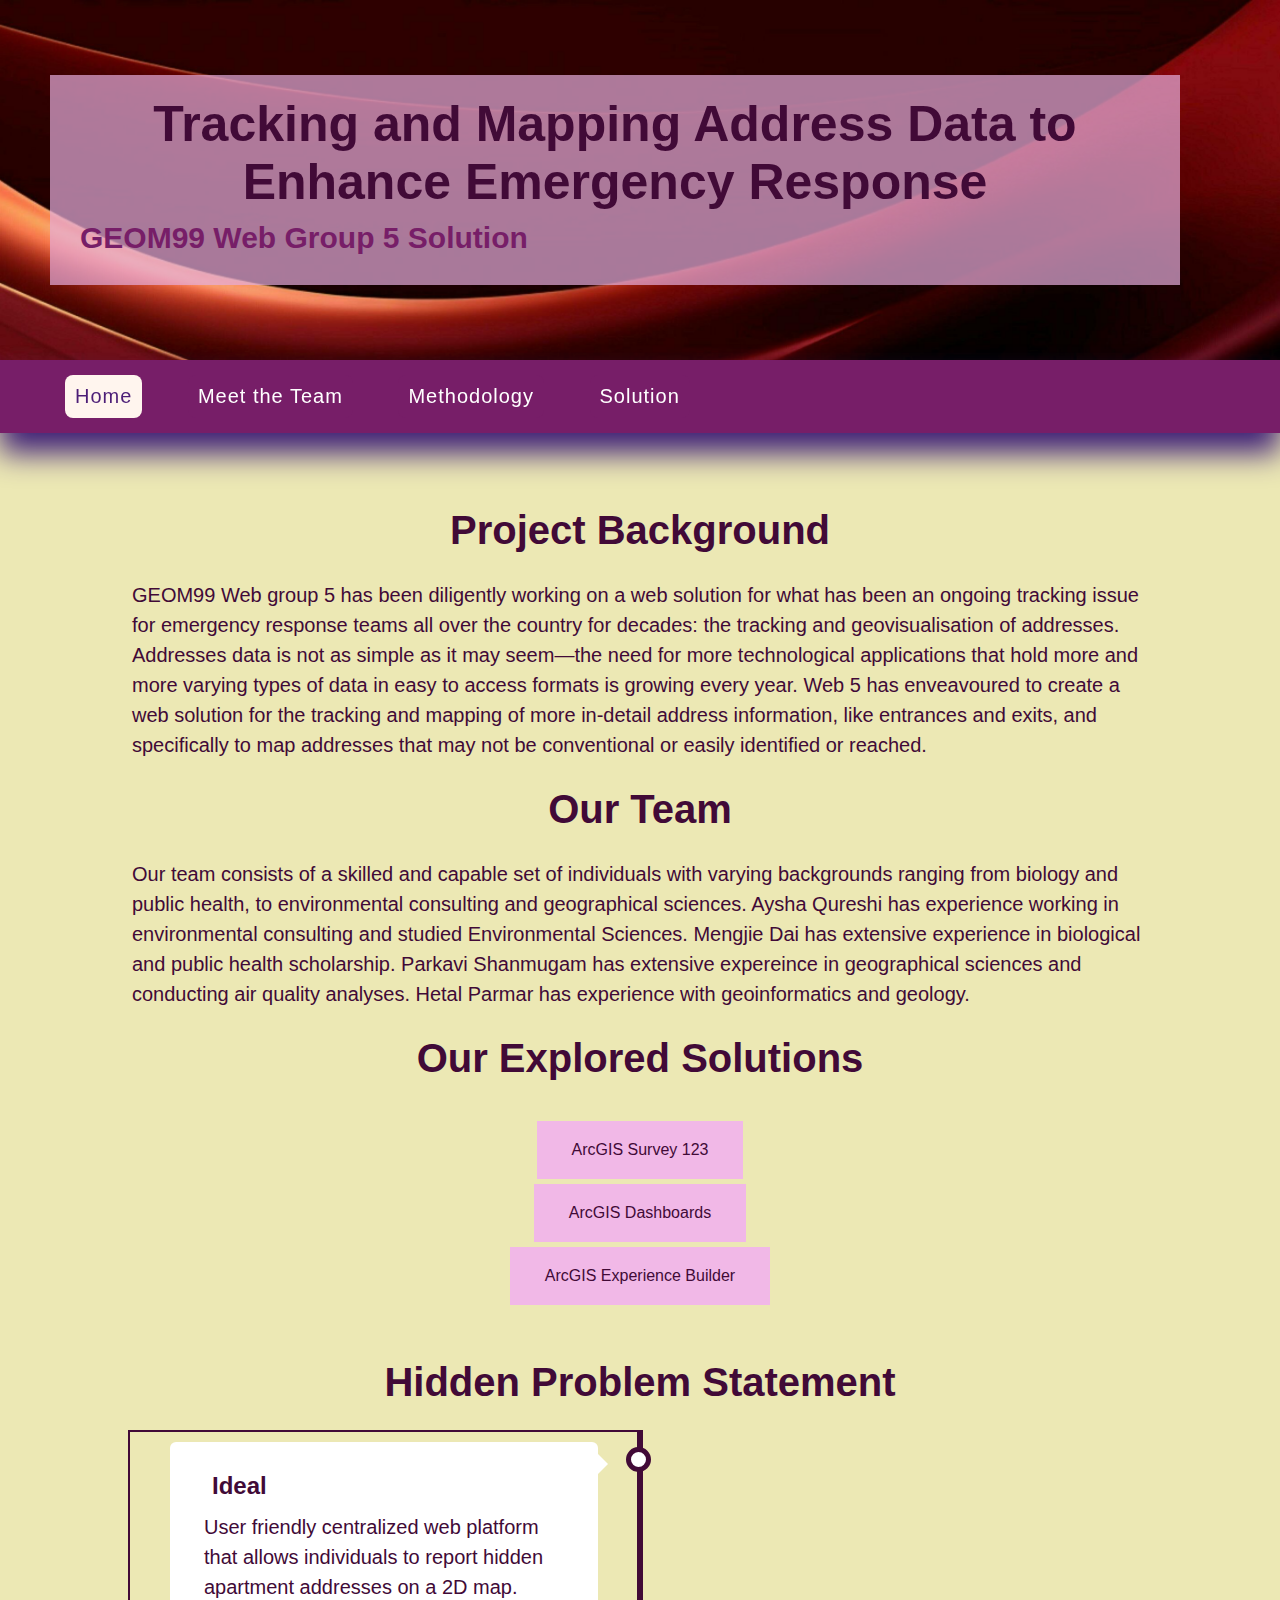
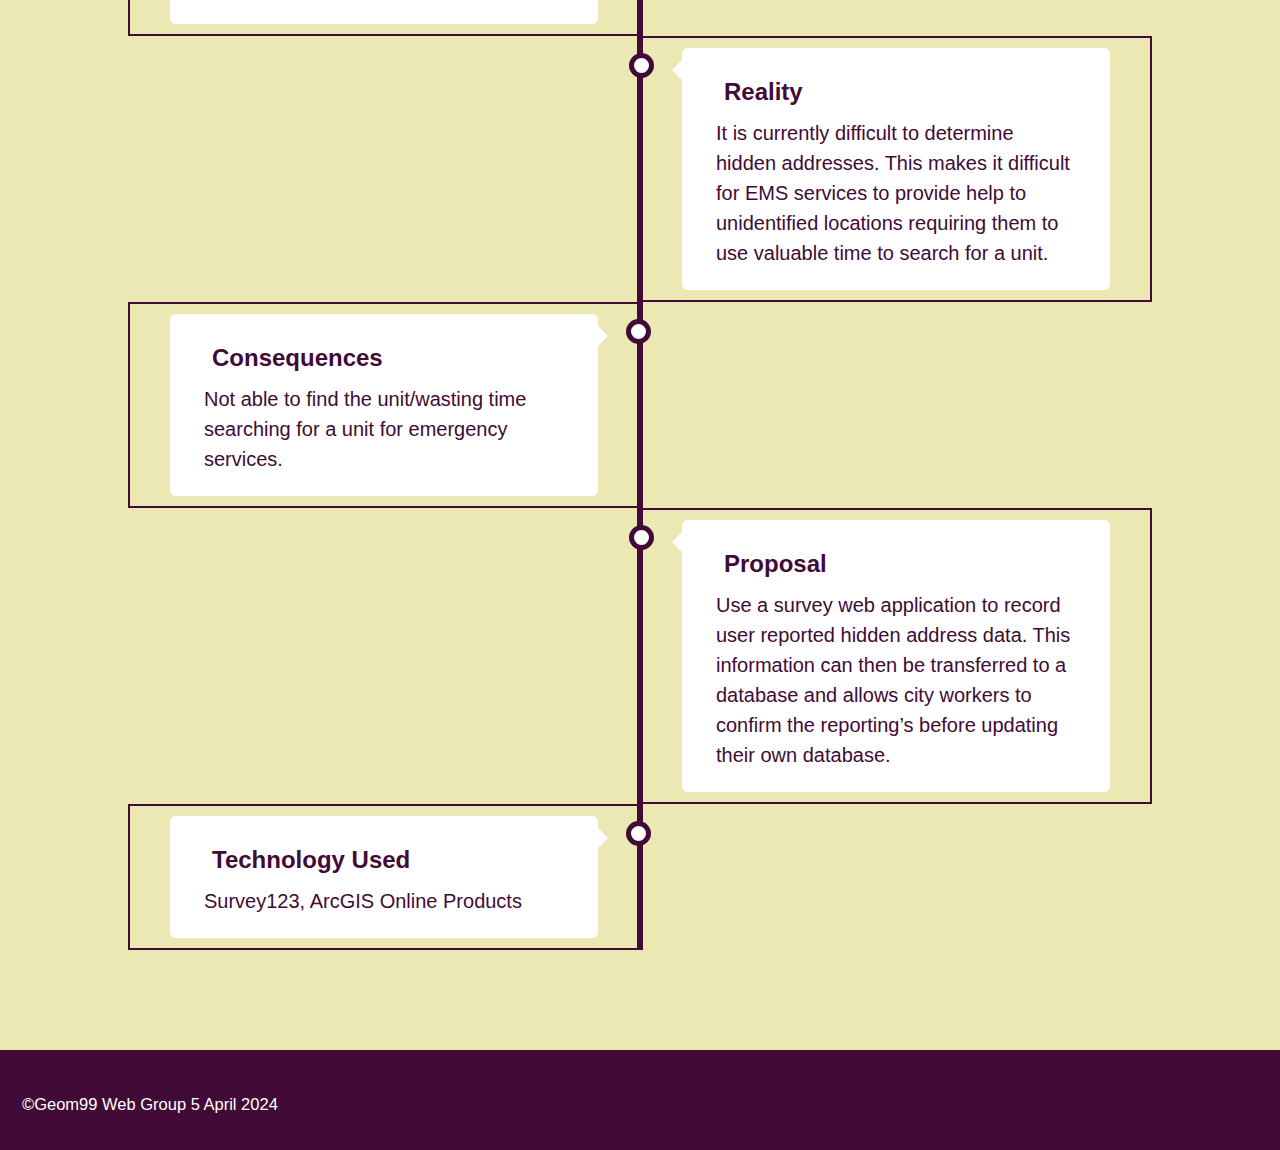
==== commit a6adfd4a: "Update index.html" ====
--- a/index.html
+++ b/index.html
@@ -77,7 +77,7 @@
 		  Aysha Qureshi has experience working in environmental consulting and studied Environmental Sciences. 
 		  Mengjie Dai has extensive experience in biological and public health scholarship.
 		  Parkavi Shanmugam has extensive expereince in geographical sciences and conducting air quality analyses. 
-		  Hetal Parmar...
+		  Hetal Parmar has experience with geoinformatics and geology.  
         </p>
 
         <h2>Our Explored Solutions</h2>
--- a/style.css
+++ b/style.css
@@ -1,17 +1,14 @@
 /* use of the .elements idea from https://stackoverflow.com/questions/9182978/semi-transparent-color-layer-over-background-image */
 
-/*** Group Bio Start 
-- Owner : Hannah Rivet, Aysha Qureshi, Chloe Nevin, Mengjie Dai, Mengyuan Cui 
-- Date  : Dec 7
-- Description: This is our CSS file based on template from Hannah's personal website
+/***
+- Description: Edited and taken from GEOM101 Web Group Projecy
 Group Bio End ***/
 
-/*** Chloe body choices***/
 body {
 	background-color: rgb(236, 232, 180); 
 	font-family: Arial;
 }
-/*** Mengyuan input start ***/
+
 .backgroundheader1 { /* the background image for the header on index.html*/
 	background-image: url("img/images.jpg");
 	/* NO-REPEAT - background image is not repeated and only displayed once */
@@ -37,6 +34,29 @@
 	/* font family provide a series of font types as a 'fallback' incase a browser doesn't support the initial selected font, prefer Arial but worst case the browser will choose it's own font in the monospace text family */
 }
 
+/* External link CSS  */
+.elink a{padding-left:20px; padding-right:20px; color:black;}
+.elink{margin-bottom:50px;}
+
+
+table {
+    border-collapse: collapse;
+    width: 100%;
+}
+
+th {
+background-color: #f2f2f2;
+    padding: 15px;
+    text-align: left;
+    border-bottom: 2px solid #808080;
+}
+
+td {
+    padding: 15px;
+    text-align: left;
+    border-bottom: 2px solid #808080;
+}
+
 /* https://www.youtube.com/watch?v=e5wjLZzMmYM, for css template but changed location, positioning type, added hover/active styling, and colours */
  *,
  *:before,
@@ -45,9 +65,7 @@
 	 margin: 0;
 	 box-sizing: border-box;
  }
-/*** Mengyuan input end ***/
-
-/*** Aysha input end ***/
+
 nav{
 	 width: 100%; 
 	 display: flex;
@@ -178,9 +196,7 @@
 	}
 }
 
-/*** Aysha input end ***/
-
-/*** Mengyuan input start ***/
+
 /*Text style for the main titles and the motto*/
 h1 {
     text-align: center;
@@ -197,9 +213,7 @@
     font-size: 30px;
     margin: 10px;
 }
-/*** Mengyuan input end ***/
-
-/*** Mengjie input start ***/
+
 /*Text style for the sub-titles and paragraph*/
 h2{ 
 	font-weight: 700;
@@ -399,7 +413,7 @@
 }
 
 
-@media screen and (max-width: 800px) {
+@media screen and (max-width: 1300px) {
   /* Place the timelime to the left */
   .specialfields {
   flex-direction: column;
@@ -423,7 +437,7 @@
 .education h2 {
 	color: rgb(65, 10, 55);
 	padding-bottom: 15px;
-	text-align: center;
+	text-align: left;
 	font-size: 30px;
 }
 
@@ -514,10 +528,11 @@
   padding: 5px;
 }
 
-@media only screen and (max-width: 800px) {
+@media only screen and (max-width: 1300px) {
   .column {
     width: 100%;
   }
+
 }
 /* Clearfix (clear floats) */
 .row::after {
@@ -559,33 +574,29 @@
 	font-size: 42px;
 }
 
-/*** Chloe input ends ***/
-
-/*** Mengyuan input start ***/
-/* Responsive design for Pet Profile pics so text goes underneath  when page is smaller*/
-@media screen and (max-width: 800px) {
+
+@media screen and (max-width: 1300px) {
 	.wrapper {
 		flex-direction: column;
 	}
    
-	.PetProfile, .member-description {
-		max-width: 250px;
+	.PetProfile{
+	  width: 400px;
     height: auto;
 		margin-bottom: 10px;
 	}
+  #methodologypic{
+    margin-left: none;
+  }
   }
   
   /* Responsive layout - makes a one column layout instead of a two-column layout */
-  @media (max-width: 800px) {
+  @media (max-width: 1300px) {
     .contact-container, .flex-item-left {
       flex: 100%;
     }
   }
-/*** Mengyuan input end ***/
-
-
-/*Mengjie input start*/
-/*Putting the Boxes around to separate 2023 and 2022 Projects and services*/
+
 .PP2023{
 	border: 5px solid #A9A9A9;
 	background-color: #F5F5F5;
@@ -607,76 +618,13 @@
   }
 
 /*Spacing out the text within the 2022 and 2023 section and services*/
-.PPTextBoxes { 
-    margin-top:25px
-  }
-
-/*Mengjie input ends*/
-
-/* Hannah input start */
-/* Contact us page by Hannah */
-/* Contact Us Page specific */
-/* Style inputs with type="text", select elements and textareas */
-input[type=text], select, textarea {
-  width: 100%; /* Full width */
-  padding: 12px; /* Some padding */ 
-  border: 1px solid #ccc; /* Gray border */
-  border-radius: 4px; /* Rounded borders */
-  box-sizing: border-box; /* Make sure that padding and width stays in place */
-  margin-top: 6px; /* Add a top margin */
-  margin-bottom: 16px; /* Bottom margin */
-  resize: vertical /* Allow the user to vertically resize the textarea (not horizontally) */
-}
-
-.contactheader h2{
-  margin-top: 25px;
-  text-align: center;
-}
-
-.contactheader p{
-  text-align: center;
-}
-
-.flex-contactus {
-  display: flex;
-  flex-wrap: wrap;
-  font-size: 15px;
-  text-align: left;
-  margin-top: 50px;
-}
-
-.flex-item-left {
-  flex: 50%;
-  padding: 50px;
-  margin-left: 50px;
-  margin-top: 50px;
-  text-align: left;
-}
-
-/* Style inputs with type="text", select elements and textareas */
-input[type=text], select, textarea {
-    width: 100%; /* Full width */
-    padding: 12px; /* Some padding */ 
-    border: 1px solid #ccc; /* Gray border */
-    border-radius: 4px; /* Rounded borders */
-    box-sizing: border-box; /* Make sure that padding and width stays in place */
-    margin-top: 6px; /* Add a top margin */
-    margin-bottom: 16px; /* Bottom margin */
-    resize: vertical /* Allow the user to vertically resize the textarea (not horizontally) */
-  }
-  
-  /* Add a background color and some padding around the form */
-  .contact-container {
-    border-radius: 5px;
-    border: 4px solid #ccc;
-    background-color: #f2f2f2;
-    padding: 20px;
-    flex: 50%;
-  }
-/* End of contact us page specific */
-/* Hannah input start */
-
-/* Chloe input start */
+.PPTextBoxes {
+	margin-top:25px;
+  }
+
+
+
+
 /* Disclaimer ribbon at footer of all pages */
 #disclaimertext {
 	background-color: rgb(65, 10, 55);
@@ -750,12 +698,14 @@
 
 /* Idea for float image from https://www.youtube.com/watch?v=lgX38fNbxmw - So that the text is on the right-hand side of the image, rather than below */
 /* For all individual pet profiles if wanted! */
-img.PetProfile {
-	float: left;
+img.Pic {
+	float: center;
 	border: 5px solid rgb(65, 10, 55);
 	border-radius: 15px;
 	margin-right: 15px;
 	box-shadow: 10px 10px 25px grey;
 }
-
-
+#methodologypic{
+  margin-left: 200px;
+}
+
